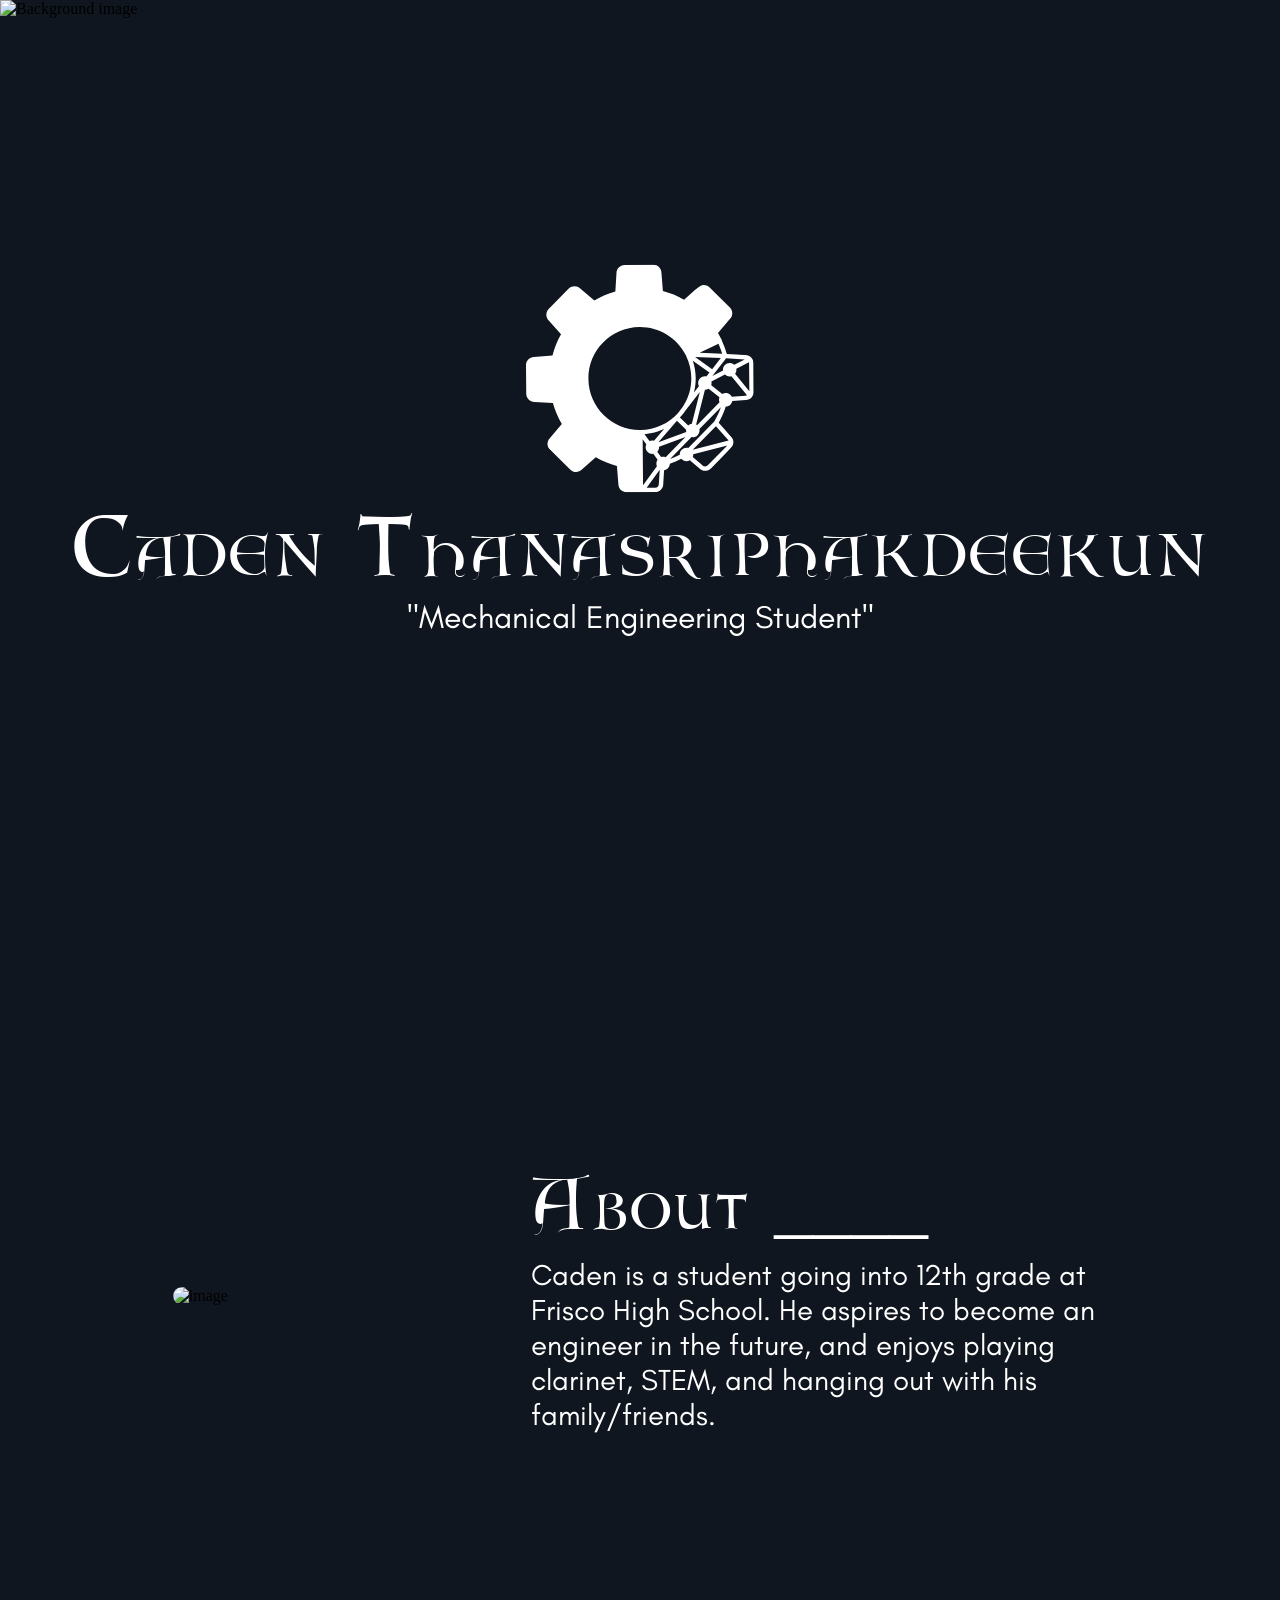
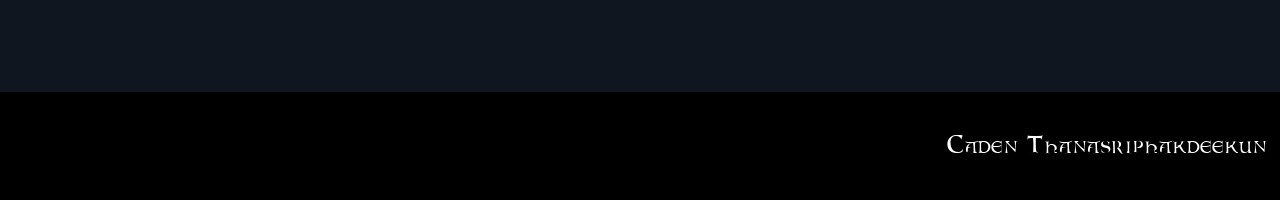
==== index.html @ f9fb9c25 "Initial commit" ====
<!DOCTYPE html>
<html lang="en">
<head>
    <meta charset="UTF-8">
    <meta name="viewport" content="width=device-width, initial-scale=1.0">
    <title>Caden Thanasriphakdeekun</title>
    <link rel="stylesheet" href="styles.css">
</head>
<body>

    <canvas id="lineCanvas"></canvas>
    
    <div class="overlay"></div>
    <img src="backgrounds/homeBackground.svg" alt="Background image" class="background">
    
    
    <div class="titleLayout">
        <div class="gear-wrapper">
            <img src="elements/gear.svg" alt="gear" id="mainGear" class="gear">
        </div>

            <p class="name" id="mainName">Caden Thanasriphakdeekun</p>
            <p class="description" id="mainDesc">"Mechanical Engineering Student"</p>
    </div>


    <div class="mainLayout">

        <div class="wrapper">
            <div class="image-wrapper">
                <img src="elements/caden.HEIC" alt="image" class="image">
            </div>
            
            <div class="column">
                <p class="title">About ____</p>
                <p class="paragraph">Caden is a student going into 12th grade at Frisco High School. He aspires to become an engineer in the future, and enjoys playing clarinet, STEM, and hanging out with his family/friends.</p>
            </div>
        </div>
    </div>

    <div class="footer">
        <p class="footerTitle">Caden Thanasriphakdeekun</p>
    </div>

    <script src="script.js"></script>
</body>
</html>
---- styles.css ----
@font-face {
    font-family: "Lombardic";
    src: url("fonts/Lombardic.ttf") format("truetype");
}

@font-face {
    font-family: "Glacial";
    src: url("fonts/GlacialIndifference.otf") format("opentype");
}



#lineCanvas {
    position: absolute;
    top: 0;
    left: 0;
    width: 100%;
    height: 100vh;
    pointer-events: none; 
    z-index: 5; 
}



body {
    padding: 0;
    margin: 0;
    background-color: #10161F;
    width: 100%;
}

.background {
    width: 100%;
    position: absolute;
    z-index: 1;
    top: 0;
    left: 0;
    height: 100vh;
    object-fit: cover;
    background-repeat: no-repeat;
    width: 100%;
}

.titleLayout {
    position: relative;
    top: 0;
    left: 0;
    width: 100%;
    height: 100vh;
    display: flex;
    align-items: center;
    flex-direction: column;
    justify-content: center;
    width: 100%;
}






.gear-wrapper {
    position: relative;
    height: 17.9vw;
    display: flex;
    justify-content: center;
    align-items: center;
}

.lines {
    display: none;
    pointer-events: none;
    width: 100vw;
    height: auto;
    z-index: 5;
    position: absolute;
    top: 0;
}

.lines.show {
    display: block;
    pointer-events: all;
}

.gear {
    position: absolute;
    width: 47vw;
    height: auto;
    object-fit: contain; 
    clip-path: polygon(
        /* --- 1. TOP TOOTH --- */
        46% 0%, 54% 0%,         /* Top Tooth: Left corner -> Right corner */
        54% 10%, 57% 15%,       /* Upper-Right Inner Valley Drops */

        /* --- 2. TOP-RIGHT TOOTH --- */
        61% 8%, 66% 21%,        /* Top-Right Tooth: Top corner -> Bottom corner */
        63.5% 31%, 65% 39%,       /* Far-Right Upper Inner Valley Drops */

        /* --- 3. RIGHT TOOTH --- */
        69% 40%, 69% 60%,     /* Right Tooth: Top corner -> Bottom corner */
        66% 61%, 63.5% 70%,       /* Far-Right Lower Inner Valley Drops */

        /* --- 4. BOTTOM-RIGHT TOOTH --- */
        66% 78%, 61% 92%,       /* Bottom-Right Tooth: Top corner -> Bottom corner */
        57% 86%, 55% 88%,       /* Lower-Right Inner Valley Drops */

        /* --- 5. BOTTOM TOOTH --- */
        54% 100%, 46% 100%,     /* Bottom Tooth: Right corner -> Left corner */
        46% 89%, 43% 86%,       /* Lower-Left Inner Valley Rises */

        /* --- 6. BOTTOM-LEFT TOOTH --- */
        39% 93%, 34% 78%,        /* Bottom-Left Tooth: Right corner -> Left corner */
        36.5% 69%, 35% 62%,       /* Far-Left Lower Inner Valley Rises */

        /* --- 7. LEFT TOOTH --- */
        31% 60%, 31% 39%,         /* Left Tooth: Bottom corner -> Top corner */
        35% 39%, 36% 31%,       /* Far-Left Upper Inner Valley Rises */

        /* --- 8. TOP-LEFT TOOTH --- */
        33.5% 21%, 39% 8%,         /* Top-Left Tooth: Bottom corner -> Top corner */
        43% 15%, 45% 12%        /* Upper-Left Inner Valley Rises (loops back to start) */
    );
    cursor: pointer;
    transition: width 1.2s ease, transform 1.2s ease;
    will-change: transform;
    z-index: 4 !important;
}

.gear.active {
    transform: translateY(13vh) rotate(360deg);
    width: 100vw;
    cursor: auto;
}









.overlay {
    background-color: #1b2432;
    position: absolute;
    top: 0;
    right: 0;
    z-index: 3;
    width: 100vw;
    height: 100vh;
    pointer-events: none;
    opacity: 0;
    transition: opacity 1.2s ease;
}

.overlay.show {
    pointer-events: all;
    transition: opacity 1.2s ease;
    opacity: 0.75;
    cursor: pointer;
}

.name {
    font-family: Lombardic;
    color: white;
    font-size: 7vw;
    margin-top: 1vw;
    margin-bottom: 0vw;
    z-index: 2;
}

.description {
    font-family: Glacial;
    color: white;
    font-size: 2.5vw;
    margin-top: 0vw;
    margin-bottom: 0;
    z-index: 2;
}

.mainLayout {
    position: relative;
    width: 100%;
    height: 88vh;
    z-index: 2;
    display: flex;
    flex-direction: row;
    align-items: center;
    justify-content: center;
    width: 100%;
}

.image-wrapper {
    width: 25vw;
    height: fit-content;
    border-radius: 20px;
    overflow: hidden;
}

.image {
    height: 100%;
    width: 100%;
    object-fit: contain;
}

.column {
    display: flex;
    flex-direction: column;
    width: 45%;
    height: fit-content;
}

.wrapper {
    width: 100%;
    display: flex;
    flex-direction: row;
    height: fit-content;
    align-items: center;
    justify-content: center;
    gap: 3vw;
}

.title {
    font-family: Lombardic;
    color: white;
    font-size: 6vw;
    margin-bottom: 1vh;
    margin-top: 0vh;
}

.paragraph {
    color: white;
    font-family: Glacial;
    font-size: 2.3vw;
    margin-top: 0;
    margin-bottom: 0;
}

.footer {
    height: 12vh;
    width: 100%;
    background-color: black;
    display: flex;
    align-items: center;
}

.footerTitle {
    color: white;
    margin: 0;
    padding: 0;
    display: flex;
    text-align: right;
    margin-left: auto;
    padding-right: 1vw;
    font-family: Lombardic;
    font-size: 2vw;
}
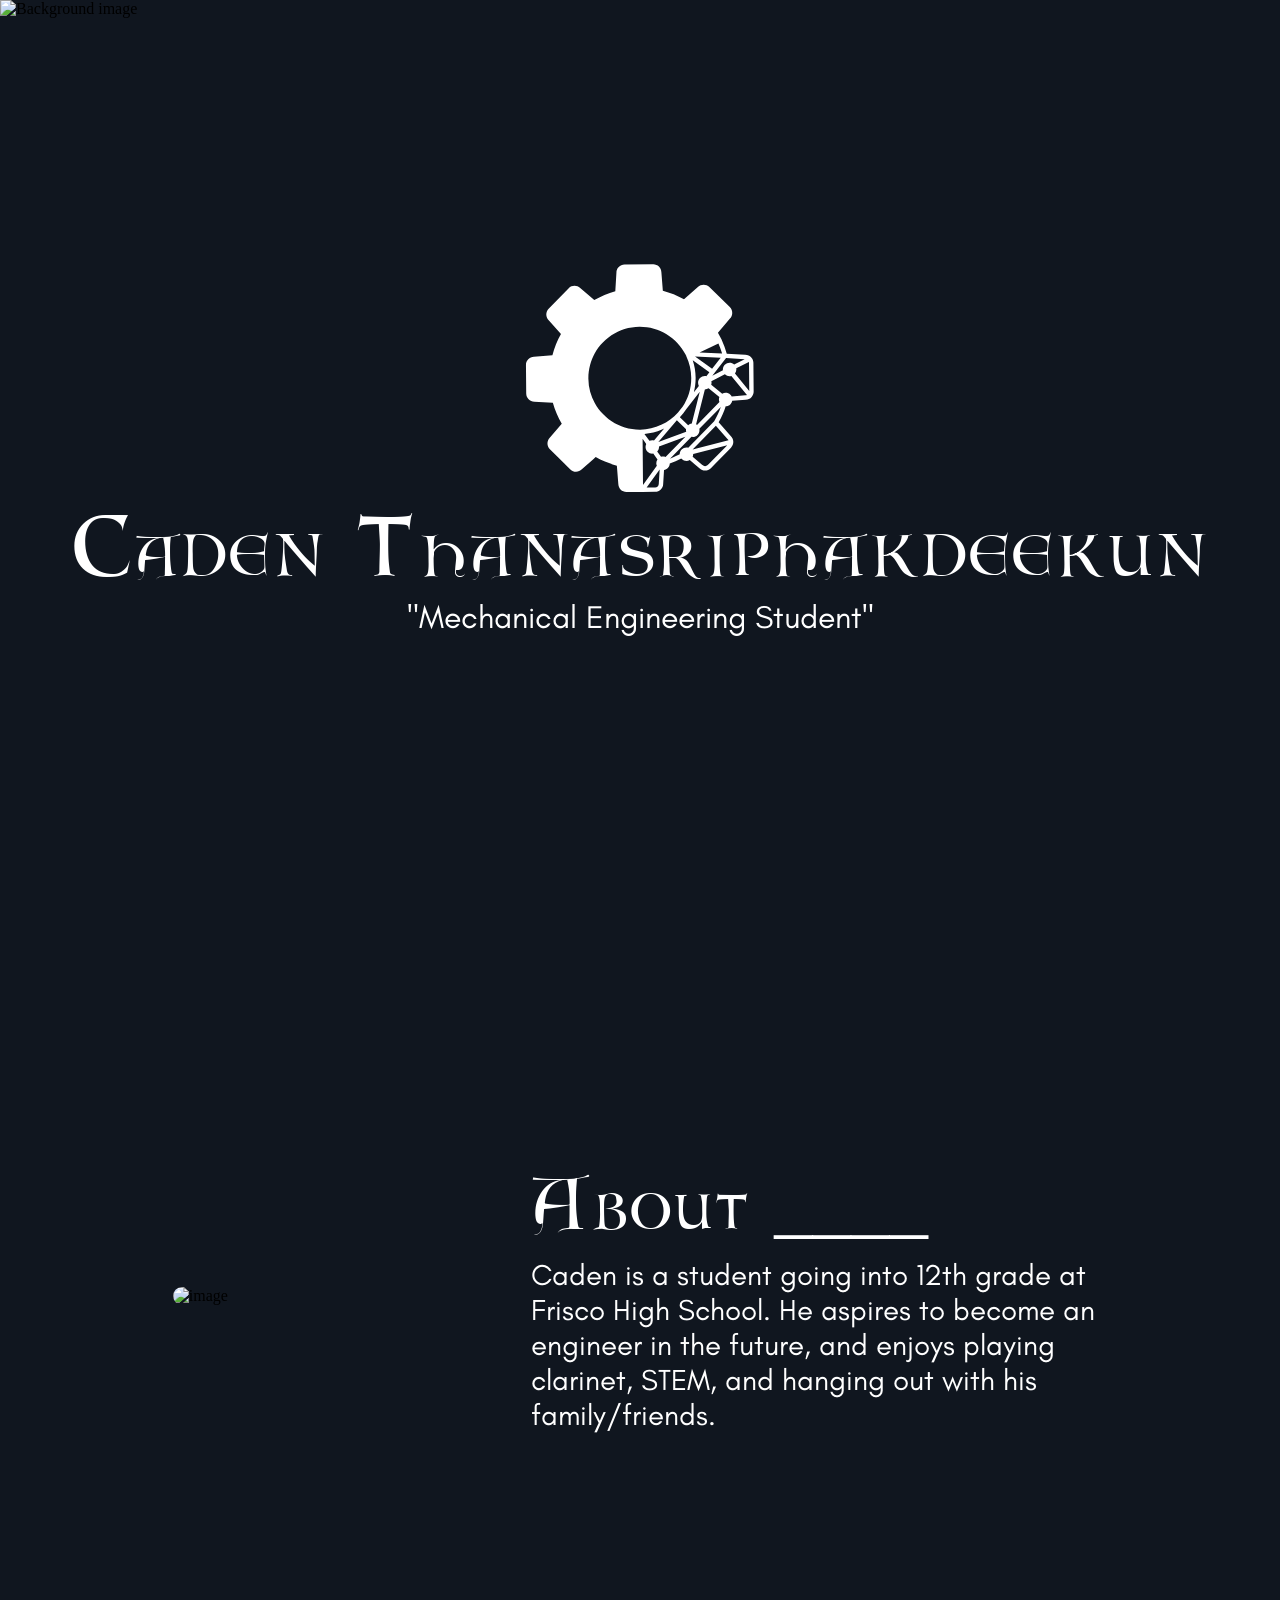
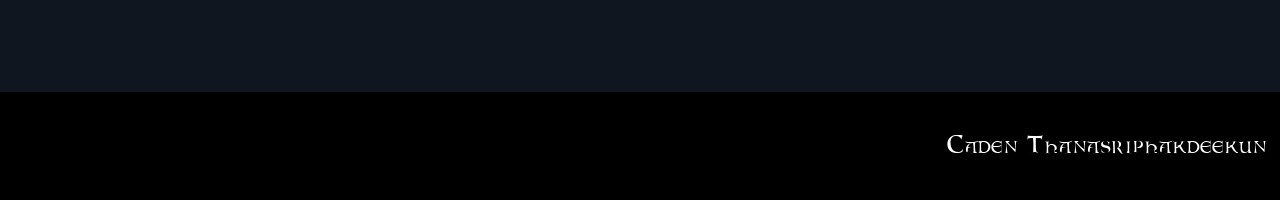
==== commit 7027a55b: "commit" ====
--- a/index.html
+++ b/index.html
@@ -1,26 +1,182 @@
 <!DOCTYPE html>
 <html lang="en">
+
 <head>
     <meta charset="UTF-8">
     <meta name="viewport" content="width=device-width, initial-scale=1.0">
     <title>Caden Thanasriphakdeekun</title>
     <link rel="stylesheet" href="styles.css">
 </head>
+
 <body>
 
-    <canvas id="lineCanvas"></canvas>
-    
+
     <div class="overlay"></div>
     <img src="backgrounds/homeBackground.svg" alt="Background image" class="background">
-    
-    
+
     <div class="titleLayout">
         <div class="gear-wrapper">
-            <img src="elements/gear.svg" alt="gear" id="mainGear" class="gear">
+
+            <!--svg code-->
+            <svg width="1920" height="1080" viewBox="0 0 1920 1080" fill="none" xmlns="http://www.w3.org/2000/svg" class="lines">
+                <g id="lines 1">
+                    <path id="gear"
+                        d="M1159.95 817.406C1159.83 817.292 1159.71 817.182 1159.59 817.073L1128.74 790.734C1129.93 787.818 1130.47 784.698 1130.34 781.604L1239.21 753.771L1176.86 817.25C1172.24 821.953 1164.65 822.026 1159.95 817.406ZM1056.36 796.99L1125.02 727.094C1131.83 728.37 1139.12 726.339 1144.34 721.021C1149.57 715.708 1151.46 708.375 1150.07 701.589L1218.56 631.849C1212.95 647.646 1205.88 662.927 1197.42 677.51L1114.64 761.802C1107.34 759.771 1099.19 761.656 1093.51 767.448C1089.25 771.776 1087.21 777.458 1087.35 783.089C1077.31 788.37 1066.96 793.005 1056.36 796.99ZM1020.64 876.583C1020.69 883.177 1015.38 888.594 1008.78 888.651L981.781 888.896L1023.38 831.302L1020.65 876.094C1020.64 876.25 1020.64 876.422 1020.64 876.583ZM968.943 733.635L980.583 749.698C976.547 757.818 977.958 767.932 984.771 774.63C989.76 779.526 996.531 781.5 1002.95 780.562L1016.46 799.208C1012.23 805.333 1011.54 813.146 1014.36 819.823L970.26 880.885L968.943 733.635ZM1030.78 703.688C1033.11 702.677 1035.42 701.615 1037.7 700.51L1005.32 738.484C1000.49 737.214 995.307 737.651 990.724 739.797L974.734 717.724C994.115 716.141 1012.92 711.438 1030.78 703.688ZM795.875 541.474C795.057 450.87 868.104 376.505 958.703 375.693C1020.49 375.135 1077.68 409.724 1106.06 464.307C1106.31 465.536 1106.89 466.677 1107.73 467.625C1107.78 467.724 1107.83 467.828 1107.88 467.922C1107.98 468.536 1108.17 469.141 1108.44 469.708C1118.67 491.281 1123.97 514.432 1124.19 538.521C1124.49 572.719 1114.28 604.604 1096.57 631.089L1081.97 649.844C1052.24 682.865 1009.32 703.823 961.505 704.297C870.979 705.026 796.693 632.021 795.875 541.474ZM1218.25 474.714L1190.74 510.068L1136.24 471.005L1218.25 474.714ZM1210.97 429.083C1215.55 439.417 1219.48 450.057 1222.73 460.87L1150.68 457.62L1210.97 429.083ZM1172.35 533.688C1165.3 532.052 1157.58 534.021 1152.14 539.568C1145.45 546.37 1144.22 556.479 1148.37 564.516L1132.54 584.854C1136.46 569.781 1138.35 554.234 1138.21 538.391C1138.05 519.307 1134.92 500.776 1128.94 483.031L1182.11 521.146L1172.35 533.688ZM1294.68 479.151L1261.22 496.297C1252.72 488.438 1239.46 488.698 1231.29 497.021C1226.51 501.891 1224.52 508.448 1225.29 514.724L1191.35 532.13L1235.38 475.536L1294.68 479.151ZM1308.11 488.031C1308.37 489.005 1308.53 490.036 1308.54 491.094L1309.34 580.703L1263.83 525.005C1267.43 520.224 1268.78 514.297 1267.87 508.656L1308.11 488.031ZM1297.5 594.682C1297.34 594.693 1297.18 594.698 1297.02 594.708L1253.26 598.161C1252.23 596.13 1250.86 594.229 1249.15 592.542C1242.01 585.531 1231.22 584.51 1223.01 589.432L1187.96 561.224C1189.19 557.401 1189.32 553.307 1188.35 549.427L1231.45 527.333L1231.56 527.443C1237.18 532.964 1245.06 534.76 1252.16 532.885L1301.93 593.792C1300.56 594.359 1299.07 594.672 1297.5 594.682ZM1125.88 684.661C1121.68 685.281 1117.62 687.135 1114.31 690.229L1087.81 664.25C1095.61 656.224 1102.57 647.578 1108.68 638.37L1151.39 583.474L1125.88 684.661ZM1107.65 703.339C1107.33 705.901 1107.48 708.5 1108.09 711.016L1019.22 743.802L1078.28 674.542L1107.65 703.339ZM1213.99 600.177C1212.01 605.349 1212.1 611.12 1214.24 616.224L1142.54 689.234C1141.63 688.495 1140.68 687.844 1139.69 687.276L1167.7 576.156C1171.85 576.109 1175.98 574.875 1179.54 572.453L1213.99 600.177ZM1027.77 790.885L1015.53 774.005C1019.73 769.521 1021.66 763.693 1021.31 757.984L1105.53 726.917L1042.15 791.443C1037.55 789.609 1032.45 789.432 1027.77 790.885ZM1202.78 692.078L1240.5 734.682C1240.61 734.807 1240.73 734.927 1240.84 735.036C1241.82 736 1242.6 737.104 1243.18 738.271L1128.66 767.552L1202.78 692.078ZM1258.43 743.891C1258.45 743.542 1258.45 743.198 1258.43 742.854C1258.24 736.438 1255.72 730.089 1250.86 725.214L1211.64 680.911C1220.85 664.479 1228.4 647.234 1234.21 629.401C1239.73 629.365 1245.25 627.214 1249.42 622.964C1252.47 619.854 1254.39 616.057 1255.17 612.083L1297.89 608.708C1305.51 608.562 1312.32 605.135 1316.99 599.786C1317.18 599.583 1317.36 599.365 1317.53 599.141C1321.24 594.599 1323.44 588.797 1323.39 582.49L1322.57 490.969C1322.51 484.682 1320.2 478.922 1316.43 474.453C1316.24 474.203 1316.04 473.974 1315.82 473.755C1311.06 468.516 1304.2 465.224 1296.6 465.214L1237.57 461.615C1233.41 446.865 1228.04 432.385 1221.57 418.479C1221.46 417.833 1221.27 417.193 1220.98 416.583C1217.45 409.115 1213.55 401.729 1209.36 394.568L1247.78 349.568C1257.64 339.328 1257.43 322.984 1247.27 313L1181.97 248.87C1171.81 238.885 1155.46 238.974 1145.4 249.016L1101.09 288.24C1079.79 276.286 1057.11 267.125 1033.55 260.943L1028.9 201.979C1028.62 187.766 1016.92 176.354 1002.67 176.484L911.156 177.313C896.911 177.438 885.411 189.057 885.396 203.271L881.802 262.307C858.354 268.911 835.849 278.479 814.76 290.812L769.755 252.396C759.521 242.536 743.172 242.75 733.187 252.911L669.057 318.203C659.078 328.365 659.161 344.714 669.198 354.776L708.422 399.073C696.474 420.385 687.312 443.062 681.13 466.625L622.167 471.281C607.958 471.547 596.547 483.26 596.672 497.5L597.495 589.021C597.625 603.266 609.245 614.766 623.458 614.781L682.5 618.375C689.099 641.823 698.667 664.328 711 685.422L672.583 730.417C662.724 740.656 662.932 757.005 673.094 766.99L738.391 831.12C748.552 841.099 764.901 841.016 774.964 830.974L819.266 791.75C840.573 803.698 863.245 812.865 886.812 819.047L891.464 878.01C891.734 892.214 903.448 903.625 917.688 903.505L963.151 903.089H963.448L968.021 903.047H968.042L1008.91 902.682C1023.15 902.552 1034.65 890.932 1034.67 876.719L1037.34 832.703C1041.81 832.042 1046.11 829.974 1049.52 826.495C1053.44 822.505 1055.49 817.365 1055.66 812.172C1068.23 807.75 1080.49 802.443 1092.34 796.307C1092.79 796.844 1093.27 797.365 1093.78 797.87C1100.78 804.745 1111.3 805.854 1119.44 801.25L1150.31 827.599C1160.55 837.453 1176.89 837.24 1186.88 827.083L1251.01 761.786C1255.89 756.818 1258.36 750.359 1258.43 743.891Z"
+                        fill="white" />
+                    <g id="lines">
+                        <g id="Home">
+                            <path id="Vector"
+                                d="M555.324 240.279C555.324 244.383 555.293 248.795 554.991 249.331C554.663 249.331 554.303 249.331 553.975 249.331C552.803 249.331 551.694 249.394 551.694 249.842C551.694 250.081 551.845 250.112 552.116 250.112C552.142 250.112 552.204 250.112 552.261 250.112C552.595 250.112 554.751 249.722 557.09 249.722C559.819 249.722 562.1 250.144 562.636 250.144C563.178 250.144 563.506 249.961 563.506 249.659C563.506 249.362 560.959 249.211 559.61 249.18C559.1 247.862 558.892 243.633 558.892 239.826C558.892 239.586 558.892 239.321 558.892 239.081C558.918 235.149 559.308 229.425 559.699 229.217C560.329 229.217 562.459 229.123 563.027 229.097C563.418 229.065 563.626 228.914 563.626 228.644C563.626 228.378 563.418 228.284 562.996 228.284C562.845 228.284 560.329 228.737 557.209 228.737C554.334 228.737 552.413 228.315 551.663 228.315C551.095 228.315 551.032 228.435 551.032 228.644C551.032 228.706 551.032 228.795 551.032 228.883C551.032 229.274 553.371 229.123 554.871 229.274C555.35 229.784 555.444 232.904 555.444 235.029C555.444 235.842 555.413 236.498 555.413 236.8C554.991 236.862 554.215 236.862 553.402 236.862C552.626 236.862 551.845 236.862 551.277 236.862C551.032 236.862 550.855 236.862 550.735 236.862C550.886 236.743 551.246 236.529 551.246 236.081C551.246 235.633 550.673 235.3 550.017 235.3C549.355 235.3 548.907 235.69 548.907 236.112C548.907 236.529 549.204 236.68 549.475 236.831C549.475 236.831 549.116 236.831 548.605 236.831C547.345 236.831 544.98 236.831 544.288 236.711C544.288 233.081 544.501 230.232 544.741 229.487C545.038 229.003 549.084 229.217 549.084 228.555C549.084 228.315 548.965 228.315 548.485 228.315C548.006 228.315 545.069 228.706 541.892 228.706C538.715 228.706 537.006 228.284 536.673 228.284C536.345 228.284 536.194 228.347 536.194 228.675C536.194 229.243 537.215 229.362 540.329 229.425C540.631 230.024 540.933 233.592 540.933 238.211C540.933 244.175 540.663 247.503 540.152 249.092C536.256 249.154 536.136 249.571 536.136 249.81C536.136 249.842 536.136 249.873 536.136 249.873C536.136 250.112 536.225 250.112 536.402 250.112C536.584 250.112 537.511 249.722 541.86 249.722C546.116 249.722 548.454 250.144 548.788 250.144C548.845 250.144 548.907 250.144 548.939 250.144C549.355 250.144 549.475 250.112 549.475 249.69C549.475 249.394 546.267 249.274 544.647 248.972C544.35 248.164 544.319 240.19 544.319 240.19C544.319 240.19 547.465 240.128 550.433 240.128C552.652 240.128 554.751 240.159 555.324 240.279ZM555.413 238.357C555.11 238.477 550.824 238.571 547.647 238.571C545.939 238.571 544.558 238.539 544.288 238.477V237.789C544.558 237.701 549.147 237.701 552.355 237.701C553.944 237.701 555.204 237.701 555.413 237.701V238.357Z"
+                                fill="#4B87F0" />
+                            <path id="Vector_2"
+                                d="M576.844 250.68C583.5 250.68 588.208 243.784 588.208 238.331C588.208 232.211 582.75 227.805 576.604 227.805C569.563 227.805 563.984 233.623 563.984 239.977C563.984 246.722 570.641 250.68 576.844 250.68ZM577.026 249.571C576.995 249.571 576.995 249.571 576.964 249.571C573.156 249.571 568.542 246.243 568.542 238.836C568.542 233.774 570.37 228.914 575.917 228.914C580.266 228.914 583.891 233.263 583.891 240.19C583.891 244.987 581.432 249.571 577.026 249.571Z"
+                                fill="#4B87F0" />
+                            <path id="Vector_3"
+                                d="M619.448 249.722C622.474 247.862 626.432 243.998 626.432 238.3C626.432 232.602 622.177 228.133 616.958 228.133C611.739 228.133 609.911 229.904 609.281 230.326C607.245 229.003 605.416 228.404 603.349 228.404C592.193 228.404 590.755 238.628 590.755 240.935C590.755 245.347 592.552 246.154 595.25 246.456C596.151 248.581 597.411 249.784 597.802 250.112C596 250.711 595.401 251.31 595.401 252.211C595.401 252.842 595.729 253.17 595.854 253.17C595.88 253.17 595.911 253.138 595.911 253.107C595.911 253.081 595.911 253.081 595.911 253.081C595.911 253.019 595.911 252.961 595.911 252.899C595.911 252.868 595.911 252.842 595.911 252.81C595.911 252.571 595.943 252.388 596.271 251.972C597.291 250.711 601.338 249.753 609.552 249.753C619.838 249.753 622.083 251.399 622.594 251.399C622.682 251.399 622.802 251.373 622.802 251.279C622.802 251.222 622.682 250.831 622.354 250.623C621.515 250.144 619.448 249.722 619.448 249.722ZM606.135 249.123C604.307 249.331 599.359 249.81 598.849 249.873C598.281 249.873 594.984 246.664 594.984 240.607C594.984 232.904 598.458 229.362 602.239 229.362C603.974 229.362 605.448 230.472 606.255 232.185C606.797 233.295 606.797 237.31 606.854 239.201C606.614 238.868 606.344 238.451 605.745 238.451C605.146 238.451 604.724 239.17 604.724 239.769C604.724 240.368 605.114 241.295 605.807 241.295C606.495 241.295 606.614 240.847 606.797 240.487C606.823 240.727 606.854 241.149 606.854 241.685C606.854 244.118 606.463 248.795 606.135 249.123ZM618.005 249.482C616.51 249.331 611.859 249.243 611.021 248.821C610.573 248.43 610.245 246.065 610.245 240.55C610.453 240.815 610.75 241.086 611.203 241.086C611.651 241.086 612.281 240.727 612.281 239.769C612.281 238.81 611.802 238.477 611.354 238.477C610.901 238.477 610.541 238.93 610.271 239.138C610.271 238.118 610.213 237.128 610.213 236.201C610.213 235.571 610.245 234.972 610.333 234.461C610.63 232.784 611.979 229.097 615.458 229.097C619.719 229.097 621.755 235.06 621.755 239.826C621.755 243.008 620.286 247.831 618.005 249.482Z"
+                                fill="#4B87F0" />
+                            <path id="Vector_4"
+                                d="M644.834 250.503C644.897 250.383 644.928 250.263 644.928 250.081C644.928 249.69 644.808 249.06 644.808 247.951C644.808 246.602 644.834 245.076 644.834 244.534C644.714 244.446 644.626 244.446 644.537 244.446C644.386 244.446 644.298 244.534 644.298 244.534C644.235 245.013 643.996 246.576 643.579 246.935C642.35 247.982 639.261 248.612 636.381 248.612C635.871 248.612 635.334 248.612 634.824 248.555C634.615 248.045 634.522 244.654 634.522 241.748C634.522 240.878 634.522 240.039 634.553 239.347C635.152 239.258 635.845 239.201 636.444 239.201C636.74 239.201 637.042 239.227 637.251 239.258C637.011 239.378 636.803 239.737 636.803 239.977C636.803 240.487 637.251 240.758 637.673 240.758C638.089 240.758 638.662 240.55 638.662 240.008C638.662 239.706 638.511 239.44 638.329 239.289C638.449 239.289 638.569 239.289 638.688 239.289C640.282 239.289 642.438 239.946 643.579 240.909C643.605 241.055 643.605 241.326 643.605 241.628C643.605 241.868 643.605 242.107 643.605 242.315C643.605 242.524 643.605 242.675 643.636 242.769C643.667 242.795 643.756 242.826 643.876 242.826C644.027 242.826 644.209 242.769 644.235 242.586C644.235 239.649 644.449 237.279 644.777 236.592C644.777 236.44 644.657 236.409 644.537 236.409C644.475 236.409 644.417 236.409 644.417 236.409C643.819 237.279 640.188 238.237 638.391 238.237C638.6 238.029 638.688 237.94 638.688 237.638C638.688 237.222 638.36 236.862 637.792 236.862C637.074 236.862 636.834 237.19 636.834 237.55C636.834 237.909 636.891 238.118 637.162 238.3C637.162 238.3 635.121 238.237 634.553 238.092C634.553 236.498 634.792 230.743 635.001 229.696C638.48 229.696 640.308 229.873 641.751 230.534C643.126 231.164 643.996 232.602 644.115 234.19C644.178 234.222 644.266 234.253 644.355 234.253C644.537 234.253 644.714 234.159 644.777 234.013C644.714 233.56 644.688 233.081 644.688 232.545C644.688 230.982 644.959 229.154 645.735 227.836C646.694 226.185 648.345 225.826 648.345 225.378C648.345 225.227 648.105 224.956 647.683 224.956C647.266 224.956 645.917 226.336 644.959 228.227C642.048 228.498 635.782 228.706 632.782 228.706C629.787 228.706 628.917 228.315 628.438 228.315C627.959 228.315 627.657 228.467 627.657 228.763C627.657 229.034 628.167 229.185 628.647 229.185C628.798 229.185 629.006 229.185 629.214 229.185C629.756 229.185 630.386 229.217 630.808 229.394C631.074 230.263 631.464 233.534 631.464 239.17C631.464 245.586 631.016 248.555 630.417 249.211C628.256 249.362 623.579 251.159 623.22 252.243C623.22 252.269 623.22 252.269 623.22 252.3C623.22 252.42 623.428 252.482 623.579 252.482C624.058 252.482 626.97 249.784 632.334 249.784C638.511 249.784 640.011 249.993 644.834 250.503Z"
+                                fill="#4B87F0" />
+                        </g>
+                        <g id="Engineering">
+                            <path id="Vector_5"
+                                d="M416.887 808.505C416.95 808.385 416.981 808.266 416.981 808.083C416.981 807.693 416.861 807.062 416.861 805.953C416.861 804.604 416.887 803.078 416.887 802.536C416.768 802.448 416.679 802.448 416.591 802.448C416.44 802.448 416.351 802.536 416.351 802.536C416.289 803.016 416.049 804.578 415.632 804.937C414.403 805.984 411.315 806.615 408.434 806.615C407.924 806.615 407.387 806.615 406.877 806.557C406.669 806.047 406.575 802.656 406.575 799.75C406.575 798.88 406.575 798.042 406.606 797.349C407.205 797.26 407.898 797.203 408.497 797.203C408.794 797.203 409.096 797.229 409.304 797.26C409.065 797.38 408.856 797.74 408.856 797.979C408.856 798.49 409.304 798.76 409.726 798.76C410.143 798.76 410.716 798.552 410.716 798.01C410.716 797.708 410.565 797.443 410.382 797.292C410.502 797.292 410.622 797.292 410.742 797.292C412.335 797.292 414.492 797.948 415.632 798.911C415.658 799.057 415.658 799.328 415.658 799.63C415.658 799.87 415.658 800.109 415.658 800.318C415.658 800.526 415.658 800.677 415.69 800.771C415.721 800.797 415.809 800.828 415.929 800.828C416.08 800.828 416.262 800.771 416.289 800.588C416.289 797.651 416.502 795.281 416.83 794.594C416.83 794.443 416.71 794.411 416.591 794.411C416.528 794.411 416.471 794.411 416.471 794.411C415.872 795.281 412.242 796.24 410.445 796.24C410.653 796.031 410.742 795.943 410.742 795.641C410.742 795.224 410.414 794.865 409.846 794.865C409.127 794.865 408.887 795.193 408.887 795.552C408.887 795.911 408.945 796.12 409.216 796.302C409.216 796.302 407.174 796.24 406.606 796.094C406.606 794.5 406.846 788.745 407.054 787.698C410.533 787.698 412.361 787.875 413.804 788.536C415.179 789.167 416.049 790.604 416.169 792.193C416.231 792.224 416.32 792.255 416.408 792.255C416.591 792.255 416.768 792.161 416.83 792.016C416.768 791.562 416.742 791.083 416.742 790.547C416.742 788.984 417.012 787.156 417.789 785.838C418.747 784.187 420.398 783.828 420.398 783.38C420.398 783.229 420.158 782.958 419.736 782.958C419.32 782.958 417.971 784.338 417.012 786.229C414.101 786.5 407.835 786.708 404.835 786.708C401.841 786.708 400.971 786.318 400.492 786.318C400.012 786.318 399.71 786.469 399.71 786.766C399.71 787.036 400.221 787.187 400.7 787.187C400.851 787.187 401.059 787.187 401.268 787.187C401.809 787.187 402.44 787.219 402.861 787.396C403.127 788.266 403.518 791.536 403.518 797.172C403.518 803.588 403.07 806.557 402.471 807.213C400.309 807.365 395.632 809.161 395.273 810.245C395.273 810.271 395.273 810.271 395.273 810.302C395.273 810.422 395.481 810.484 395.632 810.484C396.111 810.484 399.023 807.786 404.387 807.786C410.565 807.786 412.065 807.995 416.887 808.505Z"
+                                fill="#4B87F0" />
+                            <path id="Vector_6"
+                                d="M445.098 809.823C445.098 809.792 445.223 809.76 445.249 809.703C445.28 809.401 445.28 808.625 445.28 807.635C445.28 805.448 445.249 802.146 445.249 800.109C445.249 799.151 445.249 798.49 445.28 798.281C445.519 798.161 446.837 798.01 446.837 797.828C446.837 797.651 445.91 797.588 445.342 797.443C445.608 797.26 446.061 797.083 446.061 796.599C446.061 796.12 445.608 795.911 445.462 795.729C445.608 795.641 446.868 795.49 446.868 795.224C446.868 795.073 446.087 795.042 445.551 794.922C445.551 794.083 446.15 789.016 446.931 787.49C447.53 787.307 449.389 787.125 449.389 786.588C449.389 786.38 449.269 786.318 449.118 786.318C448.936 786.318 448.426 786.797 444.561 786.797C438.894 786.797 438.504 786.318 438.176 786.318C437.905 786.318 437.874 786.526 437.874 786.677C437.874 786.708 437.874 786.74 437.874 786.74C437.874 787.609 441.894 787.427 442.462 787.547C442.79 787.875 443.842 791.922 443.842 794.953C443.332 794.953 442.79 795.104 442.79 795.281C442.79 795.37 443.54 795.49 443.931 795.672C443.54 795.911 443.243 796.031 443.243 796.51C443.243 796.99 443.629 797.141 443.931 797.5C443.749 797.588 442.493 797.588 442.493 797.802C442.493 797.979 443.54 798.099 443.868 798.099C443.988 798.729 444.019 800.557 444.019 801.937C444.019 802.776 443.988 803.469 443.988 803.588C438.743 799.088 424.415 785 424.415 785C424.473 786.677 424.473 787.036 424.504 789.318C424.504 789.615 424.504 789.917 424.504 790.245C424.504 792.766 424.415 795.432 424.353 795.792C423.874 795.911 422.853 796.12 422.853 796.213C422.853 796.391 423.723 796.422 424.264 796.573C424.082 796.75 423.571 797.083 423.571 797.588C423.571 798.099 424.082 798.37 424.233 798.641C423.816 798.698 422.946 798.818 422.946 799.031C422.946 799.24 423.905 799.177 424.384 799.271C424.233 801.786 423.514 806.854 423.155 807.125C421.144 807.422 418.118 808.802 418.118 809.073C418.118 809.344 418.207 809.375 418.415 809.375C420.066 808.354 422.915 807.724 424.504 807.724C427.233 807.724 430.92 808.146 431.217 808.146C431.519 808.146 431.577 808.146 431.577 807.875C431.577 807.333 428.519 807.453 427.233 807.213C426.9 806.583 425.973 802.865 425.764 799.297C426.061 799.208 427.384 799.208 427.384 798.911C427.384 798.76 425.941 798.76 425.702 798.672C425.941 798.578 426.66 798.13 426.66 797.651C426.66 797.172 426.181 796.838 425.764 796.573C426.124 796.453 426.993 796.182 426.993 796.12C426.993 795.943 426.243 795.854 425.67 795.854C425.644 794.953 425.613 793.182 425.551 791.682C427.019 793.005 431.79 797.771 436.405 802C440.545 805.807 443.723 808.385 445.098 809.823Z"
+                                fill="#4B87F0" />
+                            <path id="Vector_7"
+                                d="M469.2 794.594C469.231 794.682 469.319 794.713 469.413 794.713C469.564 794.713 469.741 794.625 469.741 794.625C469.804 793.422 470.012 790.963 470.819 788.838C471.871 786.047 473.491 785 473.491 784.849C473.491 784.698 473.46 784.578 473.069 784.578C472.528 784.578 471.09 786.677 470.611 787.458C468.512 786.828 466.502 785.838 462.637 785.838C455.918 785.838 449.986 791.594 449.986 797.651C449.986 804.818 456.668 808.682 462.694 808.682C467.163 808.682 471.96 805.385 471.96 801.88C471.96 798.88 468.121 796.573 463.897 796.573C459.22 796.573 457.387 800.286 457.147 801.036C457.809 801.01 459.819 800.948 460.986 800.948C461.2 800.948 461.345 800.948 461.496 800.948C461.465 800.771 461.439 800.588 461.439 800.38C461.439 798.937 462.429 797.38 464.283 797.38C465.996 797.38 467.825 799.781 467.825 802.745C467.825 806.073 465.033 807.635 462.908 807.635C458.741 807.635 454.512 803.677 454.512 796.422C454.512 791.474 457.418 786.885 462.366 786.885C465.606 786.885 468.361 789.885 469.2 791.417C469.262 791.594 469.293 792.193 469.293 792.823C469.293 793.542 469.262 794.292 469.2 794.594Z"
+                                fill="#4B87F0" />
+                            <path id="Vector_8"
+                                d="M477.413 806.766C476.574 807.396 473.277 806.797 473.277 807.875C473.277 808.083 473.46 808.146 473.725 808.146C473.996 808.146 473.095 807.875 478.944 807.875C484.402 807.875 485.21 808.266 485.538 808.266C485.871 808.266 486.111 808.146 486.111 807.812C486.111 807.422 485.538 807.213 485.09 807.213C484.371 807.213 483.772 807.245 483.173 807.245C482.689 807.245 482.21 807.213 481.704 807.182C481.402 807.182 481.314 802.417 481.314 799.448C481.314 798.641 481.314 797.948 481.34 797.562C481.553 797.802 481.824 798.099 482.21 798.099C482.6 798.099 483.022 797.651 483.022 796.932C483.022 796.213 482.6 795.729 482.152 795.729C481.824 795.729 481.585 796 481.34 796.24C481.522 794.953 481.642 787.667 482.21 787.516C482.631 787.458 485.808 787.635 485.808 786.677C485.808 786.406 485.6 786.318 485.241 786.318C484.881 786.318 483.892 786.797 480.501 786.797C477.324 786.797 474.267 786.318 474.058 786.318C473.845 786.318 473.46 786.38 473.46 786.766C473.46 787.219 474.298 787.307 477.715 787.49C478.194 787.818 478.225 792.734 478.225 795.552C478.225 795.88 478.225 796.182 478.225 796.422C478.043 796.094 477.803 795.943 477.475 795.943C477.147 795.943 476.574 796.094 476.574 797.109C476.574 798.13 477.293 798.25 477.564 798.25C477.835 798.25 478.017 798.099 478.225 797.948C478.225 798.161 478.225 798.37 478.225 798.578C478.225 803.526 477.866 806.615 477.413 806.766Z"
+                                fill="#4B87F0" />
+                            <path id="Vector_9"
+                                d="M511.139 809.823C511.139 809.792 511.264 809.76 511.29 809.703C511.322 809.401 511.322 808.625 511.322 807.635C511.322 805.448 511.29 802.146 511.29 800.109C511.29 799.151 511.29 798.49 511.322 798.281C511.561 798.161 512.879 798.01 512.879 797.828C512.879 797.651 511.952 797.588 511.384 797.443C511.65 797.26 512.103 797.083 512.103 796.599C512.103 796.12 511.65 795.911 511.504 795.729C511.65 795.641 512.91 795.49 512.91 795.224C512.91 795.073 512.129 795.042 511.593 794.922C511.593 794.083 512.191 789.016 512.973 787.49C513.572 787.307 515.431 787.125 515.431 786.588C515.431 786.38 515.311 786.318 515.16 786.318C514.978 786.318 514.468 786.797 510.603 786.797C504.936 786.797 504.546 786.318 504.218 786.318C503.947 786.318 503.915 786.526 503.915 786.677C503.915 786.708 503.915 786.74 503.915 786.74C503.915 787.609 507.936 787.427 508.504 787.547C508.832 787.875 509.884 791.922 509.884 794.953C509.374 794.953 508.832 795.104 508.832 795.281C508.832 795.37 509.582 795.49 509.973 795.672C509.582 795.911 509.285 796.031 509.285 796.51C509.285 796.99 509.671 797.141 509.973 797.5C509.79 797.588 508.535 797.588 508.535 797.802C508.535 797.979 509.582 798.099 509.91 798.099C510.03 798.729 510.061 800.557 510.061 801.937C510.061 802.776 510.03 803.469 510.03 803.588C504.785 799.088 490.457 785 490.457 785C490.514 786.677 490.514 787.036 490.546 789.318C490.546 789.615 490.546 789.917 490.546 790.245C490.546 792.766 490.457 795.432 490.395 795.792C489.915 795.911 488.895 796.12 488.895 796.213C488.895 796.391 489.764 796.422 490.306 796.573C490.124 796.75 489.613 797.083 489.613 797.588C489.613 798.099 490.124 798.37 490.275 798.641C489.858 798.698 488.988 798.818 488.988 799.031C488.988 799.24 489.947 799.177 490.426 799.271C490.275 801.786 489.556 806.854 489.197 807.125C487.186 807.422 484.16 808.802 484.16 809.073C484.16 809.344 484.249 809.375 484.457 809.375C486.108 808.354 488.957 807.724 490.546 807.724C493.275 807.724 496.962 808.146 497.259 808.146C497.561 808.146 497.619 808.146 497.619 807.875C497.619 807.333 494.561 807.453 493.275 807.213C492.941 806.583 492.014 802.865 491.806 799.297C492.103 799.208 493.426 799.208 493.426 798.911C493.426 798.76 491.983 798.76 491.744 798.672C491.983 798.578 492.702 798.13 492.702 797.651C492.702 797.172 492.223 796.838 491.806 796.573C492.165 796.453 493.035 796.182 493.035 796.12C493.035 795.943 492.285 795.854 491.712 795.854C491.686 794.953 491.655 793.182 491.593 791.682C493.061 793.005 497.832 797.771 502.447 802C506.587 805.807 509.764 808.385 511.139 809.823Z"
+                                fill="#4B87F0" />
+                            <path id="Vector_10"
+                                d="M533.442 808.505C533.505 808.385 533.536 808.266 533.536 808.083C533.536 807.693 533.416 807.062 533.416 805.953C533.416 804.604 533.442 803.078 533.442 802.536C533.323 802.448 533.234 802.448 533.146 802.448C532.995 802.448 532.906 802.536 532.906 802.536C532.844 803.016 532.604 804.578 532.187 804.937C530.958 805.984 527.87 806.615 524.989 806.615C524.479 806.615 523.942 806.615 523.432 806.557C523.224 806.047 523.13 802.656 523.13 799.75C523.13 798.88 523.13 798.042 523.161 797.349C523.76 797.26 524.453 797.203 525.052 797.203C525.349 797.203 525.651 797.229 525.859 797.26C525.62 797.38 525.411 797.74 525.411 797.979C525.411 798.49 525.859 798.76 526.281 798.76C526.698 798.76 527.271 798.552 527.271 798.01C527.271 797.708 527.12 797.443 526.937 797.292C527.057 797.292 527.177 797.292 527.297 797.292C528.89 797.292 531.047 797.948 532.187 798.911C532.213 799.057 532.213 799.328 532.213 799.63C532.213 799.87 532.213 800.109 532.213 800.318C532.213 800.526 532.213 800.677 532.245 800.771C532.276 800.797 532.364 800.828 532.484 800.828C532.635 800.828 532.817 800.771 532.844 800.588C532.844 797.651 533.057 795.281 533.385 794.594C533.385 794.443 533.265 794.411 533.146 794.411C533.083 794.411 533.026 794.411 533.026 794.411C532.427 795.281 528.797 796.24 527 796.24C527.208 796.031 527.297 795.943 527.297 795.641C527.297 795.224 526.969 794.865 526.401 794.865C525.682 794.865 525.442 795.193 525.442 795.552C525.442 795.911 525.5 796.12 525.771 796.302C525.771 796.302 523.729 796.24 523.161 796.094C523.161 794.5 523.401 788.745 523.609 787.698C527.088 787.698 528.916 787.875 530.359 788.536C531.734 789.167 532.604 790.604 532.724 792.193C532.786 792.224 532.875 792.255 532.963 792.255C533.146 792.255 533.323 792.161 533.385 792.016C533.323 791.562 533.297 791.083 533.297 790.547C533.297 788.984 533.567 787.156 534.344 785.838C535.302 784.187 536.953 783.828 536.953 783.38C536.953 783.229 536.713 782.958 536.291 782.958C535.875 782.958 534.526 784.338 533.567 786.229C530.656 786.5 524.39 786.708 521.39 786.708C518.396 786.708 517.526 786.318 517.047 786.318C516.567 786.318 516.265 786.469 516.265 786.766C516.265 787.036 516.776 787.187 517.255 787.187C517.406 787.187 517.614 787.187 517.823 787.187C518.364 787.187 518.995 787.219 519.416 787.396C519.682 788.266 520.073 791.536 520.073 797.172C520.073 803.588 519.625 806.557 519.026 807.213C516.864 807.365 512.187 809.161 511.828 810.245C511.828 810.271 511.828 810.271 511.828 810.302C511.828 810.422 512.036 810.484 512.187 810.484C512.666 810.484 515.578 807.786 520.942 807.786C527.12 807.786 528.62 807.995 533.442 808.505Z"
+                                fill="#4B87F0" />
+                            <path id="Vector_11"
+                                d="M554.517 808.505C554.58 808.385 554.611 808.266 554.611 808.083C554.611 807.693 554.491 807.062 554.491 805.953C554.491 804.604 554.517 803.078 554.517 802.536C554.397 802.448 554.309 802.448 554.22 802.448C554.069 802.448 553.981 802.536 553.981 802.536C553.918 803.016 553.679 804.578 553.262 804.937C552.033 805.984 548.944 806.615 546.064 806.615C545.554 806.615 545.017 806.615 544.507 806.557C544.298 806.047 544.205 802.656 544.205 799.75C544.205 798.88 544.205 798.042 544.236 797.349C544.835 797.26 545.528 797.203 546.127 797.203C546.423 797.203 546.726 797.229 546.934 797.26C546.694 797.38 546.486 797.74 546.486 797.979C546.486 798.49 546.934 798.76 547.356 798.76C547.772 798.76 548.345 798.552 548.345 798.01C548.345 797.708 548.194 797.443 548.012 797.292C548.132 797.292 548.252 797.292 548.371 797.292C549.965 797.292 552.121 797.948 553.262 798.911C553.288 799.057 553.288 799.328 553.288 799.63C553.288 799.87 553.288 800.109 553.288 800.318C553.288 800.526 553.288 800.677 553.319 800.771C553.351 800.797 553.439 800.828 553.559 800.828C553.71 800.828 553.892 800.771 553.918 800.588C553.918 797.651 554.132 795.281 554.46 794.594C554.46 794.443 554.34 794.411 554.22 794.411C554.158 794.411 554.101 794.411 554.101 794.411C553.502 795.281 549.871 796.24 548.074 796.24C548.283 796.031 548.371 795.943 548.371 795.641C548.371 795.224 548.043 794.865 547.476 794.865C546.757 794.865 546.517 795.193 546.517 795.552C546.517 795.911 546.574 796.12 546.845 796.302C546.845 796.302 544.804 796.24 544.236 796.094C544.236 794.5 544.476 788.745 544.684 787.698C548.163 787.698 549.991 787.875 551.434 788.536C552.809 789.167 553.679 790.604 553.798 792.193C553.861 792.224 553.949 792.255 554.038 792.255C554.22 792.255 554.397 792.161 554.46 792.016C554.397 791.562 554.371 791.083 554.371 790.547C554.371 788.984 554.642 787.156 555.418 785.838C556.377 784.187 558.028 783.828 558.028 783.38C558.028 783.229 557.788 782.958 557.366 782.958C556.949 782.958 555.601 784.338 554.642 786.229C551.731 786.5 545.465 786.708 542.465 786.708C539.47 786.708 538.601 786.318 538.121 786.318C537.642 786.318 537.34 786.469 537.34 786.766C537.34 787.036 537.851 787.187 538.33 787.187C538.481 787.187 538.689 787.187 538.897 787.187C539.439 787.187 540.069 787.219 540.491 787.396C540.757 788.266 541.147 791.536 541.147 797.172C541.147 803.588 540.699 806.557 540.101 807.213C537.939 807.365 533.262 809.161 532.903 810.245C532.903 810.271 532.903 810.271 532.903 810.302C532.903 810.422 533.111 810.484 533.262 810.484C533.741 810.484 536.653 807.786 542.017 807.786C548.194 807.786 549.694 807.995 554.517 808.505Z"
+                                fill="#4B87F0" />
+                            <path id="Vector_12"
+                                d="M592.411 810.031C592.411 809.76 592.323 809.401 592.115 809.401C592.026 809.401 591.932 809.464 591.813 809.583C591.302 811.083 590.016 811.323 589.177 811.323C588.786 811.323 588.484 811.26 588.484 811.26C588.396 810.781 588.068 810.422 587.526 810.422C587.495 810.422 587.469 810.422 587.469 810.422C586.984 810.422 586.865 810.724 586.536 810.932C584.406 810.693 581.443 807.812 579.943 805.297C580.422 804.547 580.781 804.427 580.781 803.109C580.781 800.167 578.203 798.01 572.958 798.01C572.536 798.01 572.089 798.01 571.635 798.042C576.583 796 578.531 794.26 578.531 790.906V790.875C578.531 786.797 573.677 784.698 570.948 784.698C570.917 784.698 570.885 784.698 570.859 784.698C568.786 784.698 565.911 785.687 564.172 787.036C564.083 787.068 563.964 787.068 563.813 787.068C562.641 787.068 559.677 786.318 559.104 786.318C558.776 786.318 558.505 786.286 558.266 786.286C557.875 786.286 557.635 786.349 557.635 786.708C557.635 787.219 560.365 786.646 561.443 788.026C561.651 789.286 562.104 792.344 562.104 796.781C562.104 801.187 561.953 803.047 561.266 807.005C560.182 807.062 558.865 807.182 558.203 807.302C557.516 807.422 557.458 807.755 557.458 807.875C557.458 808.026 557.547 808.146 557.755 808.146C557.964 808.146 559.135 807.724 563.542 807.724C567.141 807.724 569.656 808.146 570.229 808.146C570.589 808.146 570.766 808.115 570.766 807.844C570.766 807.156 567.828 807.276 565.849 806.974C565.339 805.776 565.25 803.229 565.25 801.187C565.25 799.568 565.313 798.281 565.313 798.281C565.313 798.281 569.089 798.49 571.156 799.51C578.354 803.047 581.802 810.63 586.656 811.562C586.745 812.042 586.896 812.37 587.469 812.37C588.036 812.37 588.156 812.161 588.396 811.922C588.516 811.891 588.635 811.891 588.724 811.891C588.906 811.891 589.057 811.922 589.234 811.922C589.417 811.922 589.625 811.891 589.953 811.833C590.885 811.62 591.932 810.99 592.411 810.031ZM568.641 797.74C566.839 797.708 565.76 797.469 565.25 797.229C565.25 794.891 565.281 789.526 565.943 788.208C566.661 786.766 568.188 785.99 569.958 785.99C569.99 785.99 570.016 785.99 570.047 785.99C572.839 786.047 574.245 789.286 574.245 792.104C574.245 796.302 571.995 797.74 568.641 797.74Z"
+                                fill="#4B87F0" />
+                            <path id="Vector_13"
+                                d="M586.323 806.766C585.485 807.396 582.188 806.797 582.188 807.875C582.188 808.083 582.37 808.146 582.636 808.146C582.907 808.146 582.006 807.875 587.855 807.875C593.313 807.875 594.12 808.266 594.448 808.266C594.782 808.266 595.021 808.146 595.021 807.812C595.021 807.422 594.448 807.213 594 807.213C593.282 807.213 592.683 807.245 592.084 807.245C591.599 807.245 591.12 807.213 590.615 807.182C590.313 807.182 590.224 802.417 590.224 799.448C590.224 798.641 590.224 797.948 590.25 797.562C590.464 797.802 590.735 798.099 591.12 798.099C591.511 798.099 591.933 797.651 591.933 796.932C591.933 796.213 591.511 795.729 591.063 795.729C590.735 795.729 590.495 796 590.25 796.24C590.433 794.953 590.552 787.667 591.12 787.516C591.542 787.458 594.719 787.635 594.719 786.677C594.719 786.406 594.511 786.318 594.151 786.318C593.792 786.318 592.802 786.797 589.412 786.797C586.235 786.797 583.177 786.318 582.969 786.318C582.756 786.318 582.37 786.38 582.37 786.766C582.37 787.219 583.209 787.307 586.625 787.49C587.105 787.818 587.136 792.734 587.136 795.552C587.136 795.88 587.136 796.182 587.136 796.422C586.953 796.094 586.714 795.943 586.386 795.943C586.058 795.943 585.485 796.094 585.485 797.109C585.485 798.13 586.203 798.25 586.474 798.25C586.745 798.25 586.927 798.099 587.136 797.948C587.136 798.161 587.136 798.37 587.136 798.578C587.136 803.526 586.776 806.615 586.323 806.766Z"
+                                fill="#4B87F0" />
+                            <path id="Vector_14"
+                                d="M620.05 809.823C620.05 809.792 620.175 809.76 620.201 809.703C620.232 809.401 620.232 808.625 620.232 807.635C620.232 805.448 620.201 802.146 620.201 800.109C620.201 799.151 620.201 798.49 620.232 798.281C620.472 798.161 621.79 798.01 621.79 797.828C621.79 797.651 620.862 797.588 620.295 797.443C620.56 797.26 621.014 797.083 621.014 796.599C621.014 796.12 620.56 795.911 620.415 795.729C620.56 795.641 621.821 795.49 621.821 795.224C621.821 795.073 621.04 795.042 620.503 794.922C620.503 794.083 621.102 789.016 621.883 787.49C622.482 787.307 624.342 787.125 624.342 786.588C624.342 786.38 624.222 786.318 624.071 786.318C623.889 786.318 623.378 786.797 619.514 786.797C613.847 786.797 613.456 786.318 613.128 786.318C612.857 786.318 612.826 786.526 612.826 786.677C612.826 786.708 612.826 786.74 612.826 786.74C612.826 787.609 616.847 787.427 617.415 787.547C617.743 787.875 618.795 791.922 618.795 794.953C618.284 794.953 617.743 795.104 617.743 795.281C617.743 795.37 618.493 795.49 618.883 795.672C618.493 795.911 618.196 796.031 618.196 796.51C618.196 796.99 618.581 797.141 618.883 797.5C618.701 797.588 617.446 797.588 617.446 797.802C617.446 797.979 618.493 798.099 618.821 798.099C618.941 798.729 618.972 800.557 618.972 801.937C618.972 802.776 618.941 803.469 618.941 803.588C613.696 799.088 599.368 785 599.368 785C599.425 786.677 599.425 787.036 599.456 789.318C599.456 789.615 599.456 789.917 599.456 790.245C599.456 792.766 599.368 795.432 599.305 795.792C598.826 795.911 597.805 796.12 597.805 796.213C597.805 796.391 598.675 796.422 599.217 796.573C599.034 796.75 598.524 797.083 598.524 797.588C598.524 798.099 599.034 798.37 599.185 798.641C598.769 798.698 597.899 798.818 597.899 799.031C597.899 799.24 598.857 799.177 599.336 799.271C599.185 801.786 598.467 806.854 598.107 807.125C596.097 807.422 593.071 808.802 593.071 809.073C593.071 809.344 593.159 809.375 593.368 809.375C595.019 808.354 597.868 807.724 599.456 807.724C602.185 807.724 605.873 808.146 606.17 808.146C606.472 808.146 606.529 808.146 606.529 807.875C606.529 807.333 603.472 807.453 602.185 807.213C601.852 806.583 600.925 802.865 600.717 799.297C601.014 799.208 602.336 799.208 602.336 798.911C602.336 798.76 600.894 798.76 600.654 798.672C600.894 798.578 601.612 798.13 601.612 797.651C601.612 797.172 601.133 796.838 600.717 796.573C601.076 796.453 601.946 796.182 601.946 796.12C601.946 795.943 601.196 795.854 600.623 795.854C600.597 794.953 600.566 793.182 600.503 791.682C601.972 793.005 606.743 797.771 611.357 802C615.498 805.807 618.675 808.385 620.05 809.823Z"
+                                fill="#4B87F0" />
+                            <path id="Vector_15"
+                                d="M644.152 794.594C644.183 794.682 644.272 794.713 644.366 794.713C644.517 794.713 644.694 794.625 644.694 794.625C644.756 793.422 644.965 790.963 645.772 788.838C646.824 786.047 648.444 785 648.444 784.849C648.444 784.698 648.412 784.578 648.022 784.578C647.48 784.578 646.043 786.677 645.563 787.458C643.465 786.828 641.454 785.838 637.59 785.838C630.871 785.838 624.938 791.594 624.938 797.651C624.938 804.818 631.621 808.682 637.647 808.682C642.116 808.682 646.912 805.385 646.912 801.88C646.912 798.88 643.074 796.573 638.85 796.573C634.173 796.573 632.34 800.286 632.1 801.036C632.761 801.01 634.772 800.948 635.938 800.948C636.152 800.948 636.298 800.948 636.449 800.948C636.418 800.771 636.392 800.588 636.392 800.38C636.392 798.937 637.381 797.38 639.235 797.38C640.949 797.38 642.777 799.781 642.777 802.745C642.777 806.073 639.985 807.635 637.86 807.635C633.694 807.635 629.465 803.677 629.465 796.422C629.465 791.474 632.371 786.885 637.319 786.885C640.558 786.885 643.313 789.885 644.152 791.417C644.215 791.594 644.246 792.193 644.246 792.823C644.246 793.542 644.215 794.292 644.152 794.594Z"
+                                fill="#4B87F0" />
+                        </g>
+                        <g id="Education">
+                            <path id="Vector_16"
+                                d="M1280.33 250.503C1280.39 250.383 1280.42 250.263 1280.42 250.081C1280.42 249.69 1280.3 249.06 1280.3 247.951C1280.3 246.602 1280.33 245.076 1280.33 244.534C1280.21 244.446 1280.12 244.446 1280.03 244.446C1279.88 244.446 1279.79 244.534 1279.79 244.534C1279.73 245.013 1279.49 246.576 1279.07 246.935C1277.84 247.982 1274.76 248.612 1271.88 248.612C1271.37 248.612 1270.83 248.612 1270.32 248.555C1270.11 248.045 1270.02 244.654 1270.02 241.748C1270.02 240.878 1270.02 240.039 1270.05 239.347C1270.65 239.258 1271.34 239.201 1271.94 239.201C1272.23 239.201 1272.54 239.227 1272.75 239.258C1272.51 239.378 1272.3 239.737 1272.3 239.977C1272.3 240.487 1272.75 240.758 1273.17 240.758C1273.58 240.758 1274.16 240.55 1274.16 240.008C1274.16 239.706 1274.01 239.44 1273.82 239.289C1273.94 239.289 1274.06 239.289 1274.18 239.289C1275.78 239.289 1277.93 239.946 1279.07 240.909C1279.1 241.055 1279.1 241.326 1279.1 241.628C1279.1 241.868 1279.1 242.107 1279.1 242.315C1279.1 242.524 1279.1 242.675 1279.13 242.769C1279.16 242.795 1279.25 242.826 1279.37 242.826C1279.52 242.826 1279.7 242.769 1279.73 242.586C1279.73 239.649 1279.94 237.279 1280.27 236.592C1280.27 236.44 1280.15 236.409 1280.03 236.409C1279.97 236.409 1279.91 236.409 1279.91 236.409C1279.31 237.279 1275.68 238.237 1273.89 238.237C1274.09 238.029 1274.18 237.94 1274.18 237.638C1274.18 237.222 1273.85 236.862 1273.29 236.862C1272.57 236.862 1272.33 237.19 1272.33 237.55C1272.33 237.909 1272.39 238.118 1272.66 238.3C1272.66 238.3 1270.62 238.237 1270.05 238.092C1270.05 236.498 1270.29 230.743 1270.5 229.696C1273.97 229.696 1275.8 229.873 1277.25 230.534C1278.62 231.164 1279.49 232.602 1279.61 234.19C1279.67 234.222 1279.76 234.253 1279.85 234.253C1280.03 234.253 1280.21 234.159 1280.27 234.013C1280.21 233.56 1280.18 233.081 1280.18 232.545C1280.18 230.982 1280.45 229.154 1281.23 227.836C1282.19 226.185 1283.84 225.826 1283.84 225.378C1283.84 225.227 1283.6 224.956 1283.18 224.956C1282.76 224.956 1281.41 226.336 1280.45 228.227C1277.54 228.498 1271.28 228.706 1268.28 228.706C1265.28 228.706 1264.41 228.315 1263.93 228.315C1263.45 228.315 1263.15 228.467 1263.15 228.763C1263.15 229.034 1263.66 229.185 1264.14 229.185C1264.29 229.185 1264.5 229.185 1264.71 229.185C1265.25 229.185 1265.88 229.217 1266.3 229.394C1266.57 230.263 1266.96 233.534 1266.96 239.17C1266.96 245.586 1266.51 248.555 1265.91 249.211C1263.75 249.362 1259.07 251.159 1258.71 252.243C1258.71 252.269 1258.71 252.269 1258.71 252.3C1258.71 252.42 1258.92 252.482 1259.07 252.482C1259.55 252.482 1262.46 249.784 1267.83 249.784C1274.01 249.784 1275.51 249.993 1280.33 250.503Z"
+                                fill="#4B87F0" />
+                            <path id="Vector_17"
+                                d="M1289.8 249.123C1291.45 249.451 1293.82 250.743 1297.18 250.743C1302.78 250.743 1309.44 246.217 1309.44 238.331C1309.44 230.862 1303.86 226.727 1297.96 226.727C1297.93 226.727 1297.93 226.727 1297.9 226.727C1294.63 226.727 1290.83 229.003 1289.05 229.003C1289.02 229.003 1288.97 229.003 1288.93 229.003C1286.99 229.003 1285.18 228.315 1284.65 228.315C1284.08 228.315 1284.02 228.555 1284.02 228.857C1284.02 228.883 1284.02 228.883 1284.02 228.914C1284.02 229.097 1284.14 229.217 1284.77 229.217C1285.52 229.217 1287.71 229.576 1288.15 230.144C1288.9 231.076 1288.97 233.894 1288.97 237.368C1288.93 243.633 1288.46 247.024 1287.86 248.284C1286.89 250.352 1283.9 251.493 1282.7 251.493C1281.62 251.493 1282.07 251.279 1281.44 251.279C1281.08 251.279 1281.05 251.31 1281.05 251.461C1281.05 251.493 1281.05 251.519 1281.05 251.581C1281.05 251.821 1281.47 252.123 1282.43 252.123C1282.46 252.123 1282.46 252.123 1282.49 252.123C1285.16 252.123 1287.62 250.05 1289.8 249.123ZM1298.11 249.539C1295.62 249.539 1293.28 247.831 1292.65 246.815C1292.11 245.946 1292.08 243.154 1292.08 240.519C1292.08 240.248 1292.08 240.008 1292.08 239.737C1292.08 236.138 1292.14 230.654 1292.74 229.847C1293.61 228.706 1295.59 227.956 1297.15 227.956C1302.01 227.956 1305.03 232.211 1305.03 240.097C1305.03 247.383 1300.87 249.539 1298.11 249.539Z"
+                                fill="#4B87F0" />
+                            <path id="Vector_18"
+                                d="M1313.43 226.758C1313.34 226.664 1313.24 226.607 1313.16 226.607C1313.04 226.607 1312.97 226.664 1312.95 226.784C1312.95 226.935 1312.92 227.118 1312.92 227.295C1312.92 228.133 1313.04 229.034 1313.04 229.696C1313.04 230.472 1312.89 231.883 1312.71 232.394C1312.71 232.394 1312.77 232.482 1312.83 232.482C1312.85 232.482 1312.92 232.482 1312.95 232.425C1313.34 232.065 1315.46 230.055 1318.7 230.055C1318.76 230.055 1318.79 230.055 1318.85 230.055C1316.28 231.821 1313.46 235.873 1313.46 239.56C1313.46 246.993 1320.65 250.289 1324.43 250.289C1327.99 250.289 1329.65 248.373 1330.55 247.711C1330.55 247.774 1330.55 247.805 1330.55 247.862C1330.55 249.034 1331.3 250.05 1332.65 250.05C1333.15 250.05 1333.87 249.784 1334.26 249.539C1334.38 250.982 1335.52 252.092 1336.3 252.092C1336.9 252.092 1337.47 251.758 1337.47 251.399C1337.47 250.862 1337.14 250.592 1336.72 250.592C1336.3 250.592 1336.27 251.013 1336.09 251.279C1334.98 250.68 1334.44 250.081 1334.44 241.477C1334.44 234.852 1335.13 229.664 1335.43 229.217C1335.88 229.097 1337.98 229.003 1337.98 229.003C1338.07 228.914 1338.1 228.795 1338.1 228.675C1338.1 228.524 1338.04 228.378 1337.98 228.315C1336.33 228.378 1335.52 228.706 1333.81 228.706C1332.1 228.706 1328.27 228.435 1326.56 228.315C1326.47 228.404 1326.44 228.555 1326.44 228.675C1326.44 228.795 1326.47 228.914 1326.56 228.977C1327.04 229.065 1327.67 229.097 1328.3 229.097C1328.69 229.097 1329.14 229.097 1329.49 229.097C1330.24 229.097 1330.84 229.123 1331.05 229.274C1331.54 229.664 1331.56 231.253 1331.56 235.93C1331.56 240.399 1331.35 242.795 1330.48 245.467C1330.09 246.633 1328.06 249.034 1325.27 249.034C1321.04 249.034 1317.44 244.477 1317.44 237.399C1317.44 232.394 1320.98 229.362 1322.48 229.065C1322.48 229.034 1322.48 229.003 1322.48 228.946C1322.48 228.857 1322.48 228.706 1322.48 228.706C1321.46 228.795 1321.43 228.795 1319.9 228.795C1318.37 228.795 1314.35 228.675 1313.52 227.956L1313.43 226.758Z"
+                                fill="#4B87F0" />
+                            <path id="Vector_19"
+                                d="M1359.48 248.795C1359.65 249.659 1360.31 252.362 1360.76 252.362C1361 252.362 1361.15 252.3 1361.15 252.06C1361.15 251.581 1359.11 247.862 1359.11 240.519C1359.11 230.534 1362.77 227.326 1362.77 227.024C1362.77 226.696 1362.77 226.519 1362.38 226.519C1361.9 226.519 1361.3 226.998 1360.28 229.873C1357.88 228.795 1355.28 227.868 1352.4 227.868C1345.21 227.868 1339.6 233.352 1339.6 239.888C1339.6 245.555 1344.34 250.649 1350.69 250.649C1354.5 250.649 1357.38 249.842 1359.48 248.795ZM1358.75 245.133C1357.98 247.081 1354.77 249.451 1351.32 249.451C1347.12 249.451 1343.74 245.133 1343.74 238.868C1343.74 232.81 1346.52 228.977 1351.71 228.977C1354.74 228.977 1358.3 232.482 1358.9 234.612C1358.61 236.472 1358.54 237.909 1358.54 239.586C1358.54 241.269 1358.54 243.097 1358.75 245.133Z"
+                                fill="#4B87F0" />
+                            <path id="Vector_20"
+                                d="M1378.81 249.154C1376.98 249.243 1371.47 249.69 1371.47 250.592C1371.47 250.8 1371.82 250.862 1371.94 250.862C1373.62 250.862 1374.91 249.722 1380.52 249.722C1384.92 249.722 1385.82 250.144 1386.37 250.144C1386.61 250.144 1386.73 250.024 1386.73 249.873C1386.73 249.69 1386.61 249.513 1386.39 249.394C1386.25 249.3 1384.54 249.243 1382.94 249.123C1382.41 247.024 1382.41 242.555 1382.41 238.477C1382.41 234.404 1382.8 230.295 1383.04 229.305C1384.6 229.217 1385.5 229.154 1385.94 229.154C1386.33 229.154 1386.69 228.826 1386.69 228.644C1386.69 228.498 1386.57 228.315 1386.3 228.315C1385.91 228.315 1382.86 228.737 1378.12 228.737C1373.23 228.737 1366.46 228.644 1363.43 228.315C1363.22 228.404 1363.13 228.524 1363.13 228.644C1363.13 228.857 1363.4 229.097 1363.55 229.217C1364.3 229.336 1365.59 229.362 1367.03 229.362C1369.3 229.362 1372.03 229.274 1373.8 229.274C1374.28 229.274 1374.7 229.305 1375 229.305C1369.45 232.065 1365.08 239.586 1365.08 243.034C1365.08 245.347 1366.25 246.034 1367.39 246.362C1366.43 253.711 1362.14 255.118 1360.16 255.118C1358.72 255.118 1358.15 254.519 1358.06 254.128C1358.27 253.888 1358.45 254.039 1358.45 253.618C1358.45 253.201 1358.12 253.081 1357.88 253.081C1357.64 253.081 1357.19 253.409 1357.19 253.831C1357.19 254.821 1358.06 255.748 1360.31 255.748C1361.51 255.748 1364.12 254.94 1365.77 252.899C1367.99 250.17 1368.74 244.326 1369.66 240.67C1369.76 240.67 1370 240.67 1370.36 240.67C1372.51 240.67 1378.78 240.727 1379.32 240.727C1379.32 240.878 1379.35 241.118 1379.35 241.388C1379.35 243.336 1378.99 247.805 1378.81 249.154ZM1379.32 238.029C1378.93 238.092 1376.8 238.118 1374.7 238.118C1372.63 238.118 1370.56 238.092 1370.32 238.06C1371.19 234.581 1373.56 229.487 1378.72 229.487C1379.05 229.784 1379.29 237.248 1379.32 238.029ZM1379.32 239.44H1370.03L1370.17 238.81H1379.32V239.44Z"
+                                fill="#4B87F0" />
+                            <path id="Vector_21"
+                                d="M1407.77 234.732C1407.77 232.394 1408.25 228.253 1409.15 226.368C1409.09 226.336 1409 226.305 1408.91 226.305C1408.76 226.305 1408.61 226.368 1408.55 226.519C1408.28 226.638 1408.19 227.987 1407.65 228.227C1405.67 228.524 1401.44 228.737 1398.05 228.737C1397.06 228.737 1395.9 228.763 1394.7 228.763C1392.06 228.763 1389.27 228.644 1387.86 228.013C1387.74 227.414 1387.77 226.248 1387.71 225.555C1387.59 225.467 1387.44 225.409 1387.29 225.409C1387.2 225.409 1387.11 225.435 1387.02 225.498C1387.02 225.529 1387.02 225.555 1387.02 225.555C1387.02 226.097 1387.29 227.508 1387.29 229.336C1387.29 229.394 1387.29 229.456 1387.29 229.487C1387.29 231.555 1386.75 234.67 1386.69 235.753C1386.75 235.779 1386.81 235.81 1386.87 235.81C1387.08 235.81 1387.32 235.659 1387.32 235.659C1387.41 233.831 1387.92 232.394 1388.49 231.795C1389.18 231.076 1391.82 230.206 1394.91 230.206C1395.18 230.206 1395.44 230.232 1395.75 230.232C1395.93 230.925 1396.11 235.3 1396.11 237.852C1396.11 240.638 1395.51 249.06 1394.88 249.211C1392.27 249.42 1389.93 249.06 1389.93 249.873C1389.93 250.081 1390.11 250.144 1390.38 250.144C1390.65 250.144 1391.94 249.753 1397.06 249.753C1402.52 249.753 1404.23 250.144 1404.77 250.144C1404.83 250.144 1404.92 250.17 1404.98 250.17C1405.1 250.17 1405.19 250.112 1405.19 249.93C1405.19 249.274 1401.11 249.42 1400.12 249.211C1399.7 249.06 1399.43 243.784 1399.43 239.347C1399.43 238.836 1399.43 238.269 1399.43 237.67C1399.43 234.789 1399.47 231.076 1399.94 230.112C1400.06 230.112 1400.27 230.112 1400.54 230.112C1401.86 230.112 1404.62 230.263 1406.18 231.555C1407.05 232.305 1407.23 232.842 1407.23 233.503C1407.23 233.92 1407.17 234.373 1407.17 234.94C1407.17 235.269 1407.29 235.451 1407.44 235.451C1407.56 235.451 1407.65 235.388 1407.77 235.269V234.732Z"
+                                fill="#4B87F0" />
+                            <path id="Vector_22"
+                                d="M1413.37 248.763C1412.53 249.394 1409.24 248.795 1409.24 249.873C1409.24 250.081 1409.42 250.144 1409.68 250.144C1409.95 250.144 1409.05 249.873 1414.9 249.873C1420.36 249.873 1421.17 250.263 1421.5 250.263C1421.83 250.263 1422.07 250.144 1422.07 249.81C1422.07 249.42 1421.5 249.211 1421.05 249.211C1420.33 249.211 1419.73 249.243 1419.13 249.243C1418.65 249.243 1418.17 249.211 1417.66 249.18C1417.36 249.18 1417.27 244.414 1417.27 241.446C1417.27 240.638 1417.27 239.946 1417.3 239.56C1417.51 239.8 1417.78 240.097 1418.17 240.097C1418.56 240.097 1418.98 239.649 1418.98 238.93C1418.98 238.211 1418.56 237.727 1418.11 237.727C1417.78 237.727 1417.54 237.998 1417.3 238.237C1417.48 236.951 1417.6 229.664 1418.17 229.513C1418.59 229.456 1421.77 229.633 1421.77 228.675C1421.77 228.404 1421.56 228.315 1421.2 228.315C1420.84 228.315 1419.85 228.795 1416.46 228.795C1413.28 228.795 1410.23 228.315 1410.02 228.315C1409.8 228.315 1409.42 228.378 1409.42 228.763C1409.42 229.217 1410.26 229.305 1413.67 229.487C1414.15 229.815 1414.18 234.732 1414.18 237.55C1414.18 237.878 1414.18 238.18 1414.18 238.42C1414 238.092 1413.76 237.94 1413.43 237.94C1413.11 237.94 1412.53 238.092 1412.53 239.107C1412.53 240.128 1413.25 240.248 1413.52 240.248C1413.79 240.248 1413.98 240.097 1414.18 239.946C1414.18 240.159 1414.18 240.368 1414.18 240.576C1414.18 245.524 1413.82 248.612 1413.37 248.763Z"
+                                fill="#4B87F0" />
+                            <path id="Vector_23"
+                                d="M1435.53 250.68C1442.18 250.68 1446.89 243.784 1446.89 238.331C1446.89 232.211 1441.43 227.805 1435.29 227.805C1428.24 227.805 1422.67 233.623 1422.67 239.977C1422.67 246.722 1429.32 250.68 1435.53 250.68ZM1435.71 249.571C1435.68 249.571 1435.68 249.571 1435.65 249.571C1431.84 249.571 1427.22 246.243 1427.22 238.836C1427.22 233.774 1429.05 228.914 1434.6 228.914C1438.95 228.914 1442.57 233.263 1442.57 240.19C1442.57 244.987 1440.11 249.571 1435.71 249.571Z"
+                                fill="#4B87F0" />
+                            <path id="Vector_24"
+                                d="M1472.01 251.821C1472.01 251.789 1472.13 251.758 1472.16 251.701C1472.19 251.399 1472.19 250.623 1472.19 249.633C1472.19 247.446 1472.16 244.144 1472.16 242.107C1472.16 241.149 1472.16 240.487 1472.19 240.279C1472.43 240.159 1473.75 240.008 1473.75 239.826C1473.75 239.649 1472.82 239.586 1472.25 239.44C1472.52 239.258 1472.97 239.081 1472.97 238.597C1472.97 238.118 1472.52 237.909 1472.37 237.727C1472.52 237.638 1473.78 237.487 1473.78 237.222C1473.78 237.071 1473 237.039 1472.46 236.92C1472.46 236.081 1473.06 231.013 1473.84 229.487C1474.44 229.305 1476.3 229.123 1476.3 228.586C1476.3 228.378 1476.18 228.315 1476.03 228.315C1475.85 228.315 1475.34 228.795 1471.47 228.795C1465.81 228.795 1465.42 228.315 1465.09 228.315C1464.82 228.315 1464.79 228.524 1464.79 228.675C1464.79 228.706 1464.79 228.737 1464.79 228.737C1464.79 229.607 1468.81 229.425 1469.37 229.545C1469.7 229.873 1470.75 233.92 1470.75 236.951C1470.24 236.951 1469.7 237.102 1469.7 237.279C1469.7 237.368 1470.45 237.487 1470.84 237.67C1470.45 237.909 1470.16 238.029 1470.16 238.508C1470.16 238.987 1470.54 239.138 1470.84 239.498C1470.66 239.586 1469.41 239.586 1469.41 239.8C1469.41 239.977 1470.45 240.097 1470.78 240.097C1470.9 240.727 1470.93 242.555 1470.93 243.935C1470.93 244.774 1470.9 245.467 1470.9 245.586C1465.66 241.086 1451.33 226.998 1451.33 226.998C1451.38 228.675 1451.38 229.034 1451.42 231.315C1451.42 231.612 1451.42 231.914 1451.42 232.243C1451.42 234.763 1451.33 237.43 1451.26 237.789C1450.79 237.909 1449.76 238.118 1449.76 238.211C1449.76 238.388 1450.63 238.42 1451.18 238.571C1450.99 238.748 1450.48 239.081 1450.48 239.586C1450.48 240.097 1450.99 240.368 1451.14 240.638C1450.73 240.696 1449.86 240.815 1449.86 241.029C1449.86 241.237 1450.82 241.175 1451.3 241.269C1451.14 243.784 1450.43 248.852 1450.07 249.123C1448.06 249.42 1445.03 250.8 1445.03 251.071C1445.03 251.342 1445.12 251.373 1445.33 251.373C1446.98 250.352 1449.83 249.722 1451.42 249.722C1454.14 249.722 1457.83 250.144 1458.13 250.144C1458.43 250.144 1458.49 250.144 1458.49 249.873C1458.49 249.331 1455.43 249.451 1454.14 249.211C1453.81 248.581 1452.88 244.862 1452.68 241.295C1452.97 241.206 1454.3 241.206 1454.3 240.909C1454.3 240.758 1452.85 240.758 1452.61 240.67C1452.85 240.576 1453.57 240.128 1453.57 239.649C1453.57 239.17 1453.09 238.836 1452.68 238.571C1453.04 238.451 1453.91 238.18 1453.91 238.118C1453.91 237.94 1453.16 237.852 1452.58 237.852C1452.56 236.951 1452.53 235.18 1452.46 233.68C1453.93 235.003 1458.7 239.769 1463.32 243.998C1467.46 247.805 1470.63 250.383 1472.01 251.821Z"
+                                fill="#4B87F0" />
+                        </g>
+                        <g id="Experience">
+                            <path id="Vector_25"
+                                d="M1280.33 808.505C1280.39 808.385 1280.42 808.266 1280.42 808.083C1280.42 807.693 1280.3 807.062 1280.3 805.953C1280.3 804.604 1280.33 803.078 1280.33 802.536C1280.21 802.448 1280.12 802.448 1280.03 802.448C1279.88 802.448 1279.79 802.536 1279.79 802.536C1279.73 803.016 1279.49 804.578 1279.07 804.937C1277.84 805.984 1274.76 806.615 1271.88 806.615C1271.37 806.615 1270.83 806.615 1270.32 806.557C1270.11 806.047 1270.02 802.656 1270.02 799.75C1270.02 798.88 1270.02 798.042 1270.05 797.349C1270.65 797.26 1271.34 797.203 1271.94 797.203C1272.23 797.203 1272.54 797.229 1272.75 797.26C1272.51 797.38 1272.3 797.74 1272.3 797.979C1272.3 798.49 1272.75 798.76 1273.17 798.76C1273.58 798.76 1274.16 798.552 1274.16 798.01C1274.16 797.708 1274.01 797.443 1273.82 797.292C1273.94 797.292 1274.06 797.292 1274.18 797.292C1275.78 797.292 1277.93 797.948 1279.07 798.911C1279.1 799.057 1279.1 799.328 1279.1 799.63C1279.1 799.87 1279.1 800.109 1279.1 800.318C1279.1 800.526 1279.1 800.677 1279.13 800.771C1279.16 800.797 1279.25 800.828 1279.37 800.828C1279.52 800.828 1279.7 800.771 1279.73 800.588C1279.73 797.651 1279.94 795.281 1280.27 794.594C1280.27 794.443 1280.15 794.411 1280.03 794.411C1279.97 794.411 1279.91 794.411 1279.91 794.411C1279.31 795.281 1275.68 796.24 1273.89 796.24C1274.09 796.031 1274.18 795.943 1274.18 795.641C1274.18 795.224 1273.85 794.865 1273.29 794.865C1272.57 794.865 1272.33 795.193 1272.33 795.552C1272.33 795.911 1272.39 796.12 1272.66 796.302C1272.66 796.302 1270.62 796.24 1270.05 796.094C1270.05 794.5 1270.29 788.745 1270.5 787.698C1273.97 787.698 1275.8 787.875 1277.25 788.536C1278.62 789.167 1279.49 790.604 1279.61 792.193C1279.67 792.224 1279.76 792.255 1279.85 792.255C1280.03 792.255 1280.21 792.161 1280.27 792.016C1280.21 791.562 1280.18 791.083 1280.18 790.547C1280.18 788.984 1280.45 787.156 1281.23 785.838C1282.19 784.187 1283.84 783.828 1283.84 783.38C1283.84 783.229 1283.6 782.958 1283.18 782.958C1282.76 782.958 1281.41 784.338 1280.45 786.229C1277.54 786.5 1271.28 786.708 1268.28 786.708C1265.28 786.708 1264.41 786.318 1263.93 786.318C1263.45 786.318 1263.15 786.469 1263.15 786.766C1263.15 787.036 1263.66 787.187 1264.14 787.187C1264.29 787.187 1264.5 787.187 1264.71 787.187C1265.25 787.187 1265.88 787.219 1266.3 787.396C1266.57 788.266 1266.96 791.536 1266.96 797.172C1266.96 803.588 1266.51 806.557 1265.91 807.213C1263.75 807.365 1259.07 809.161 1258.71 810.245C1258.71 810.271 1258.71 810.271 1258.71 810.302C1258.71 810.422 1258.92 810.484 1259.07 810.484C1259.55 810.484 1262.46 807.786 1267.83 807.786C1274.01 807.786 1275.51 807.995 1280.33 808.505Z"
+                                fill="#4B87F0" />
+                            <path id="Vector_26"
+                                d="M1300.72 808.234C1302.28 807.786 1303.18 807.724 1304.58 807.724C1305.9 807.724 1307.31 808.146 1308.09 808.146C1308.33 808.146 1308.42 808.146 1308.42 807.995C1308.42 807.542 1306.98 807.036 1305.66 806.974C1304.04 805.536 1298.74 797.948 1296.94 795.344C1298.95 793.963 1306.2 789.135 1306.2 787.099C1306.2 786.677 1305.76 786.469 1305.36 786.469C1305.3 786.469 1305.24 786.469 1305.21 786.469C1303.98 786.526 1302.91 786.62 1302.04 786.62C1300.81 786.62 1300.11 786.62 1298.89 786.62C1298.8 786.646 1298.65 786.797 1298.65 786.948C1298.65 787.036 1298.71 787.125 1298.83 787.219C1300.03 787.276 1301.61 787.099 1301.61 788.594C1301.61 790.125 1300.47 791.776 1296.34 794.5C1295.8 793.812 1292.05 788.385 1291.54 787.307C1293.37 787.219 1295.83 787.365 1295.83 786.526C1295.83 786.255 1295.71 786.255 1295.53 786.255C1295.35 786.255 1291.78 786.708 1289.39 786.708C1286.95 786.708 1284.11 786.437 1283.33 786.318C1283.24 786.38 1283.21 786.526 1283.21 786.62C1283.21 786.708 1283.24 786.797 1283.27 786.828C1283.63 787.187 1284.61 787.338 1285.76 787.396C1285.76 787.396 1285.76 787.396 1285.79 787.396C1286.63 787.396 1292.35 795.672 1293.22 796.932C1286.18 801.729 1284.41 804.755 1284.41 806.193C1284.41 806.885 1284.53 806.823 1284.65 807.156C1282.04 807.516 1279.4 809.792 1279.4 811.052C1279.4 811.682 1279.82 812.01 1280.03 812.01C1280.24 812.01 1280.3 811.979 1280.3 811.922C1280.3 811.833 1280.15 811.62 1280.15 811.203C1280.15 810.484 1280.63 809.734 1281.41 809.193C1282.94 808.146 1283.57 807.724 1285.96 807.724C1289.51 807.724 1292.98 808.115 1294.54 808.115C1294.54 808.115 1294.6 807.963 1294.6 807.812C1294.6 807.693 1294.54 807.542 1294.39 807.484C1290.26 807.484 1288.54 807.213 1288.54 805.203C1288.54 802.927 1291 799.568 1293.76 797.682C1295.08 799.057 1300.51 806.646 1300.72 808.234Z"
+                                fill="#4B87F0" />
+                            <path id="Vector_27"
+                                d="M1311.36 807.005C1307.4 807.396 1303.95 809.312 1303.95 810.333C1303.95 810.391 1303.95 810.422 1303.95 810.484C1303.95 810.661 1303.98 810.87 1304.19 810.87C1304.94 810.87 1305.81 807.755 1312.8 807.755C1317.86 807.755 1321.67 808.203 1322.42 808.203C1322.45 808.203 1322.45 808.203 1322.48 808.203C1322.6 808.203 1322.72 808.172 1322.72 807.906C1322.72 807.516 1322.06 807.365 1321.61 807.302C1320.41 807.182 1317.42 807.214 1316.21 807.005C1315.73 806.917 1315.49 802.177 1315.49 797.74C1315.49 793.365 1315.95 788.719 1316.39 787.849C1316.96 786.74 1318.07 786.135 1320.05 786.135C1322.3 786.135 1325.48 788.687 1325.48 793.182C1325.48 798.937 1322.21 800.141 1320.29 800.141C1318.58 800.141 1317.32 799.328 1316.75 799.328C1316.51 799.328 1316.39 799.479 1316.39 799.87C1316.39 800.797 1318.17 801.156 1319.15 801.156C1322.75 801.156 1330.07 798.432 1330.07 792.552C1330.07 789.318 1327.01 785.151 1320.86 785.151C1317.35 785.151 1315.49 785.99 1313.85 786.885C1310.67 786.885 1308.27 786.318 1308.06 786.318C1307.85 786.318 1307.58 786.38 1307.58 786.766C1307.58 787.219 1309.8 786.979 1310.97 787.729C1311.63 788.146 1312.05 790.068 1312.05 797.109C1312.05 801.427 1311.6 806.797 1311.36 807.005Z"
+                                fill="#4B87F0" />
+                            <path id="Vector_28"
+                                d="M1347.96 808.505C1348.02 808.385 1348.05 808.266 1348.05 808.083C1348.05 807.693 1347.93 807.062 1347.93 805.953C1347.93 804.604 1347.96 803.078 1347.96 802.536C1347.84 802.448 1347.75 802.448 1347.66 802.448C1347.51 802.448 1347.42 802.536 1347.42 802.536C1347.36 803.016 1347.12 804.578 1346.7 804.937C1345.48 805.984 1342.39 806.615 1339.51 806.615C1339 806.615 1338.46 806.615 1337.95 806.557C1337.74 806.047 1337.65 802.656 1337.65 799.75C1337.65 798.88 1337.65 798.042 1337.68 797.349C1338.28 797.26 1338.97 797.203 1339.57 797.203C1339.87 797.203 1340.17 797.229 1340.38 797.26C1340.14 797.38 1339.93 797.74 1339.93 797.979C1339.93 798.49 1340.38 798.76 1340.8 798.76C1341.21 798.76 1341.79 798.552 1341.79 798.01C1341.79 797.708 1341.64 797.443 1341.45 797.292C1341.57 797.292 1341.69 797.292 1341.81 797.292C1343.41 797.292 1345.56 797.948 1346.7 798.911C1346.73 799.057 1346.73 799.328 1346.73 799.63C1346.73 799.87 1346.73 800.109 1346.73 800.318C1346.73 800.526 1346.73 800.677 1346.76 800.771C1346.79 800.797 1346.88 800.828 1347 800.828C1347.15 800.828 1347.33 800.771 1347.36 800.588C1347.36 797.651 1347.57 795.281 1347.9 794.594C1347.9 794.443 1347.78 794.411 1347.66 794.411C1347.6 794.411 1347.54 794.411 1347.54 794.411C1346.94 795.281 1343.31 796.24 1341.52 796.24C1341.73 796.031 1341.81 795.943 1341.81 795.641C1341.81 795.224 1341.49 794.865 1340.92 794.865C1340.2 794.865 1339.96 795.193 1339.96 795.552C1339.96 795.911 1340.02 796.12 1340.29 796.302C1340.29 796.302 1338.25 796.24 1337.68 796.094C1337.68 794.5 1337.92 788.745 1338.13 787.698C1341.61 787.698 1343.43 787.875 1344.88 788.536C1346.25 789.167 1347.12 790.604 1347.24 792.193C1347.3 792.224 1347.39 792.255 1347.48 792.255C1347.66 792.255 1347.84 792.161 1347.9 792.016C1347.84 791.562 1347.81 791.083 1347.81 790.547C1347.81 788.984 1348.08 787.156 1348.86 785.838C1349.82 784.187 1351.47 783.828 1351.47 783.38C1351.47 783.229 1351.23 782.958 1350.81 782.958C1350.39 782.958 1349.04 784.338 1348.08 786.229C1345.17 786.5 1338.91 786.708 1335.91 786.708C1332.91 786.708 1332.04 786.318 1331.56 786.318C1331.08 786.318 1330.78 786.469 1330.78 786.766C1330.78 787.036 1331.29 787.187 1331.77 787.187C1331.92 787.187 1332.13 787.187 1332.34 787.187C1332.88 787.187 1333.51 787.219 1333.93 787.396C1334.2 788.266 1334.59 791.536 1334.59 797.172C1334.59 803.588 1334.14 806.557 1333.54 807.213C1331.38 807.365 1326.7 809.161 1326.34 810.245C1326.34 810.271 1326.34 810.271 1326.34 810.302C1326.34 810.422 1326.55 810.484 1326.7 810.484C1327.18 810.484 1330.09 807.786 1335.46 807.786C1341.64 807.786 1343.14 807.995 1347.96 808.505Z"
+                                fill="#4B87F0" />
+                            <path id="Vector_29"
+                                d="M1385.85 810.031C1385.85 809.76 1385.77 809.401 1385.56 809.401C1385.47 809.401 1385.37 809.464 1385.25 809.583C1384.74 811.083 1383.46 811.323 1382.62 811.323C1382.23 811.323 1381.93 811.26 1381.93 811.26C1381.84 810.781 1381.51 810.422 1380.97 810.422C1380.94 810.422 1380.91 810.422 1380.91 810.422C1380.43 810.422 1380.31 810.724 1379.98 810.932C1377.85 810.693 1374.89 807.812 1373.39 805.297C1373.86 804.547 1374.22 804.427 1374.22 803.109C1374.22 800.167 1371.65 798.01 1366.4 798.01C1365.98 798.01 1365.53 798.01 1365.08 798.042C1370.03 796 1371.97 794.26 1371.97 790.906V790.875C1371.97 786.797 1367.12 784.698 1364.39 784.698C1364.36 784.698 1364.33 784.698 1364.3 784.698C1362.23 784.698 1359.35 785.687 1357.61 787.036C1357.53 787.068 1357.41 787.068 1357.25 787.068C1356.08 787.068 1353.12 786.318 1352.55 786.318C1352.22 786.318 1351.95 786.286 1351.71 786.286C1351.32 786.286 1351.08 786.349 1351.08 786.708C1351.08 787.219 1353.81 786.646 1354.89 788.026C1355.09 789.286 1355.55 792.344 1355.55 796.781C1355.55 801.187 1355.4 803.047 1354.71 807.005C1353.62 807.062 1352.31 807.182 1351.65 807.302C1350.96 807.422 1350.9 807.755 1350.9 807.875C1350.9 808.026 1350.99 808.146 1351.2 808.146C1351.41 808.146 1352.58 807.724 1356.98 807.724C1360.58 807.724 1363.1 808.146 1363.67 808.146C1364.03 808.146 1364.21 808.115 1364.21 807.844C1364.21 807.156 1361.27 807.276 1359.29 806.974C1358.78 805.776 1358.69 803.229 1358.69 801.187C1358.69 799.568 1358.75 798.281 1358.75 798.281C1358.75 798.281 1362.53 798.49 1364.6 799.51C1371.8 803.047 1375.24 810.63 1380.1 811.562C1380.19 812.042 1380.34 812.37 1380.91 812.37C1381.48 812.37 1381.6 812.161 1381.84 811.922C1381.96 811.891 1382.08 811.891 1382.17 811.891C1382.35 811.891 1382.5 811.922 1382.68 811.922C1382.86 811.922 1383.07 811.891 1383.4 811.833C1384.33 811.62 1385.37 810.99 1385.85 810.031ZM1362.08 797.74C1360.28 797.708 1359.2 797.469 1358.69 797.229C1358.69 794.891 1358.72 789.526 1359.39 788.208C1360.1 786.766 1361.63 785.99 1363.4 785.99C1363.43 785.99 1363.46 785.99 1363.49 785.99C1366.28 786.047 1367.69 789.286 1367.69 792.104C1367.69 796.302 1365.44 797.74 1362.08 797.74Z"
+                                fill="#4B87F0" />
+                            <path id="Vector_30"
+                                d="M1379.77 806.766C1378.93 807.396 1375.63 806.797 1375.63 807.875C1375.63 808.083 1375.81 808.146 1376.08 808.146C1376.35 808.146 1375.45 807.875 1381.3 807.875C1386.76 807.875 1387.56 808.266 1387.89 808.266C1388.22 808.266 1388.46 808.146 1388.46 807.812C1388.46 807.422 1387.89 807.213 1387.44 807.213C1386.72 807.213 1386.12 807.245 1385.53 807.245C1385.04 807.245 1384.56 807.213 1384.06 807.182C1383.76 807.182 1383.67 802.417 1383.67 799.448C1383.67 798.641 1383.67 797.948 1383.69 797.562C1383.91 797.802 1384.18 798.099 1384.56 798.099C1384.95 798.099 1385.37 797.651 1385.37 796.932C1385.37 796.213 1384.95 795.729 1384.51 795.729C1384.18 795.729 1383.94 796 1383.69 796.24C1383.87 794.953 1383.99 787.667 1384.56 787.516C1384.98 787.458 1388.16 787.635 1388.16 786.677C1388.16 786.406 1387.95 786.318 1387.59 786.318C1387.23 786.318 1386.24 786.797 1382.85 786.797C1379.68 786.797 1376.62 786.318 1376.41 786.318C1376.2 786.318 1375.81 786.38 1375.81 786.766C1375.81 787.219 1376.65 787.307 1380.07 787.49C1380.55 787.818 1380.58 792.734 1380.58 795.552C1380.58 795.88 1380.58 796.182 1380.58 796.422C1380.4 796.094 1380.16 795.943 1379.83 795.943C1379.5 795.943 1378.93 796.094 1378.93 797.109C1378.93 798.13 1379.65 798.25 1379.92 798.25C1380.19 798.25 1380.37 798.099 1380.58 797.948C1380.58 798.161 1380.58 798.37 1380.58 798.578C1380.58 803.526 1380.22 806.615 1379.77 806.766Z"
+                                fill="#4B87F0" />
+                            <path id="Vector_31"
+                                d="M1406.36 808.505C1406.42 808.385 1406.45 808.266 1406.45 808.083C1406.45 807.693 1406.33 807.062 1406.33 805.953C1406.33 804.604 1406.36 803.078 1406.36 802.536C1406.24 802.448 1406.15 802.448 1406.06 802.448C1405.91 802.448 1405.82 802.536 1405.82 802.536C1405.76 803.016 1405.52 804.578 1405.1 804.937C1403.87 805.984 1400.78 806.615 1397.9 806.615C1397.39 806.615 1396.86 806.615 1396.35 806.557C1396.14 806.047 1396.04 802.656 1396.04 799.75C1396.04 798.88 1396.04 798.042 1396.08 797.349C1396.67 797.26 1397.37 797.203 1397.97 797.203C1398.26 797.203 1398.57 797.229 1398.77 797.26C1398.53 797.38 1398.33 797.74 1398.33 797.979C1398.33 798.49 1398.77 798.76 1399.2 798.76C1399.61 798.76 1400.18 798.552 1400.18 798.01C1400.18 797.708 1400.03 797.443 1399.85 797.292C1399.97 797.292 1400.09 797.292 1400.21 797.292C1401.8 797.292 1403.96 797.948 1405.1 798.911C1405.13 799.057 1405.13 799.328 1405.13 799.63C1405.13 799.87 1405.13 800.109 1405.13 800.318C1405.13 800.526 1405.13 800.677 1405.16 800.771C1405.19 800.797 1405.28 800.828 1405.4 800.828C1405.55 800.828 1405.73 800.771 1405.76 800.588C1405.76 797.651 1405.97 795.281 1406.3 794.594C1406.3 794.443 1406.18 794.411 1406.06 794.411C1406 794.411 1405.94 794.411 1405.94 794.411C1405.34 795.281 1401.71 796.24 1399.91 796.24C1400.12 796.031 1400.21 795.943 1400.21 795.641C1400.21 795.224 1399.88 794.865 1399.32 794.865C1398.6 794.865 1398.36 795.193 1398.36 795.552C1398.36 795.911 1398.41 796.12 1398.68 796.302C1398.68 796.302 1396.64 796.24 1396.08 796.094C1396.08 794.5 1396.32 788.745 1396.52 787.698C1400 787.698 1401.83 787.875 1403.27 788.536C1404.65 789.167 1405.52 790.604 1405.64 792.193C1405.7 792.224 1405.79 792.255 1405.88 792.255C1406.06 792.255 1406.24 792.161 1406.3 792.016C1406.24 791.562 1406.21 791.083 1406.21 790.547C1406.21 788.984 1406.48 787.156 1407.26 785.838C1408.22 784.187 1409.87 783.828 1409.87 783.38C1409.87 783.229 1409.63 782.958 1409.21 782.958C1408.79 782.958 1407.44 784.338 1406.48 786.229C1403.57 786.5 1397.3 786.708 1394.3 786.708C1391.31 786.708 1390.44 786.318 1389.96 786.318C1389.48 786.318 1389.18 786.469 1389.18 786.766C1389.18 787.036 1389.69 787.187 1390.17 787.187C1390.32 787.187 1390.53 787.187 1390.74 787.187C1391.28 787.187 1391.91 787.219 1392.33 787.396C1392.6 788.266 1392.99 791.536 1392.99 797.172C1392.99 803.588 1392.54 806.557 1391.94 807.213C1389.78 807.365 1385.1 809.161 1384.74 810.245C1384.74 810.271 1384.74 810.271 1384.74 810.302C1384.74 810.422 1384.95 810.484 1385.1 810.484C1385.58 810.484 1388.49 807.786 1393.86 807.786C1400.03 807.786 1401.53 807.995 1406.36 808.505Z"
+                                fill="#4B87F0" />
+                            <path id="Vector_32"
+                                d="M1434.57 809.823C1434.57 809.792 1434.69 809.76 1434.72 809.703C1434.75 809.401 1434.75 808.625 1434.75 807.635C1434.75 805.448 1434.72 802.146 1434.72 800.109C1434.72 799.151 1434.72 798.49 1434.75 798.281C1434.99 798.161 1436.31 798.01 1436.31 797.828C1436.31 797.651 1435.38 797.588 1434.81 797.443C1435.08 797.26 1435.53 797.083 1435.53 796.599C1435.53 796.12 1435.08 795.911 1434.93 795.729C1435.08 795.641 1436.34 795.49 1436.34 795.224C1436.34 795.073 1435.56 795.042 1435.02 794.922C1435.02 794.083 1435.62 789.016 1436.4 787.49C1437 787.307 1438.86 787.125 1438.86 786.588C1438.86 786.38 1438.74 786.318 1438.59 786.318C1438.41 786.318 1437.89 786.797 1434.03 786.797C1428.36 786.797 1427.97 786.318 1427.64 786.318C1427.37 786.318 1427.34 786.526 1427.34 786.677C1427.34 786.708 1427.34 786.74 1427.34 786.74C1427.34 787.609 1431.36 787.427 1431.93 787.547C1432.26 787.875 1433.31 791.922 1433.31 794.953C1432.8 794.953 1432.26 795.104 1432.26 795.281C1432.26 795.37 1433.01 795.49 1433.4 795.672C1433.01 795.911 1432.71 796.031 1432.71 796.51C1432.71 796.99 1433.1 797.141 1433.4 797.5C1433.22 797.588 1431.96 797.588 1431.96 797.802C1431.96 797.979 1433.01 798.099 1433.34 798.099C1433.46 798.729 1433.49 800.557 1433.49 801.937C1433.49 802.776 1433.46 803.469 1433.46 803.588C1428.21 799.088 1413.88 785 1413.88 785C1413.94 786.677 1413.94 787.036 1413.97 789.318C1413.97 789.615 1413.97 789.917 1413.97 790.245C1413.97 792.766 1413.88 795.432 1413.82 795.792C1413.34 795.911 1412.32 796.12 1412.32 796.213C1412.32 796.391 1413.19 796.422 1413.73 796.573C1413.55 796.75 1413.04 797.083 1413.04 797.588C1413.04 798.099 1413.55 798.37 1413.7 798.641C1413.29 798.698 1412.42 798.818 1412.42 799.031C1412.42 799.24 1413.37 799.177 1413.85 799.271C1413.7 801.786 1412.98 806.854 1412.62 807.125C1410.61 807.422 1407.59 808.802 1407.59 809.073C1407.59 809.344 1407.68 809.375 1407.88 809.375C1409.54 808.354 1412.38 807.724 1413.97 807.724C1416.7 807.724 1420.39 808.146 1420.69 808.146C1420.99 808.146 1421.05 808.146 1421.05 807.875C1421.05 807.333 1417.99 807.453 1416.7 807.213C1416.37 806.583 1415.44 802.865 1415.23 799.297C1415.53 799.208 1416.85 799.208 1416.85 798.911C1416.85 798.76 1415.41 798.76 1415.17 798.672C1415.41 798.578 1416.13 798.13 1416.13 797.651C1416.13 797.172 1415.65 796.838 1415.23 796.573C1415.59 796.453 1416.46 796.182 1416.46 796.12C1416.46 795.943 1415.71 795.854 1415.14 795.854C1415.11 794.953 1415.08 793.182 1415.02 791.682C1416.49 793.005 1421.26 797.771 1425.87 802C1430.01 805.807 1433.19 808.385 1434.57 809.823Z"
+                                fill="#4B87F0" />
+                            <path id="Vector_33"
+                                d="M1459.69 806.797C1459.87 807.661 1460.53 810.365 1460.98 810.365C1461.22 810.365 1461.37 810.302 1461.37 810.062C1461.37 809.583 1459.33 805.865 1459.33 798.521C1459.33 788.536 1462.99 785.328 1462.99 785.026C1462.99 784.698 1462.99 784.521 1462.6 784.521C1462.12 784.521 1461.52 785 1460.5 787.875C1458.1 786.797 1455.49 785.87 1452.61 785.87C1445.42 785.87 1439.81 791.354 1439.81 797.891C1439.81 803.557 1444.55 808.651 1450.91 808.651C1454.71 808.651 1457.59 807.844 1459.69 806.797ZM1458.97 803.135C1458.19 805.083 1454.98 807.453 1451.54 807.453C1447.34 807.453 1443.95 803.135 1443.95 796.87C1443.95 790.812 1446.74 786.979 1451.93 786.979C1454.95 786.979 1458.52 790.484 1459.12 792.615C1458.82 794.474 1458.76 795.911 1458.76 797.588C1458.76 799.271 1458.76 801.099 1458.97 803.135Z"
+                                fill="#4B87F0" />
+                            <path id="Vector_34"
+                                d="M1480.82 808.505C1480.89 808.385 1480.92 808.266 1480.92 808.083C1480.92 807.693 1480.8 807.062 1480.8 805.953C1480.8 804.604 1480.82 803.078 1480.82 802.536C1480.7 802.448 1480.61 802.448 1480.53 802.448C1480.37 802.448 1480.29 802.536 1480.29 802.536C1480.22 803.016 1479.98 804.578 1479.57 804.937C1478.34 805.984 1475.25 806.615 1472.37 806.615C1471.86 806.615 1471.32 806.615 1470.81 806.557C1470.6 806.047 1470.51 802.656 1470.51 799.75C1470.51 798.88 1470.51 798.042 1470.54 797.349C1471.14 797.26 1471.83 797.203 1472.43 797.203C1472.73 797.203 1473.03 797.229 1473.24 797.26C1473 797.38 1472.79 797.74 1472.79 797.979C1472.79 798.49 1473.24 798.76 1473.66 798.76C1474.08 798.76 1474.65 798.552 1474.65 798.01C1474.65 797.708 1474.5 797.443 1474.32 797.292C1474.44 797.292 1474.56 797.292 1474.68 797.292C1476.27 797.292 1478.43 797.948 1479.57 798.911C1479.59 799.057 1479.59 799.328 1479.59 799.63C1479.59 799.87 1479.59 800.109 1479.59 800.318C1479.59 800.526 1479.59 800.677 1479.62 800.771C1479.66 800.797 1479.74 800.828 1479.86 800.828C1480.02 800.828 1480.2 800.771 1480.22 800.588C1480.22 797.651 1480.44 795.281 1480.77 794.594C1480.77 794.443 1480.65 794.411 1480.53 794.411C1480.46 794.411 1480.41 794.411 1480.41 794.411C1479.81 795.281 1476.18 796.24 1474.38 796.24C1474.59 796.031 1474.68 795.943 1474.68 795.641C1474.68 795.224 1474.35 794.865 1473.78 794.865C1473.06 794.865 1472.82 795.193 1472.82 795.552C1472.82 795.911 1472.88 796.12 1473.15 796.302C1473.15 796.302 1471.11 796.24 1470.54 796.094C1470.54 794.5 1470.78 788.745 1470.99 787.698C1474.47 787.698 1476.3 787.875 1477.74 788.536C1479.11 789.167 1479.98 790.604 1480.1 792.193C1480.17 792.224 1480.25 792.255 1480.34 792.255C1480.53 792.255 1480.7 792.161 1480.77 792.016C1480.7 791.562 1480.68 791.083 1480.68 790.547C1480.68 788.984 1480.95 787.156 1481.72 785.838C1482.68 784.187 1484.33 783.828 1484.33 783.38C1484.33 783.229 1484.09 782.958 1483.67 782.958C1483.25 782.958 1481.91 784.338 1480.95 786.229C1478.04 786.5 1471.77 786.708 1468.77 786.708C1465.78 786.708 1464.91 786.318 1464.43 786.318C1463.95 786.318 1463.65 786.469 1463.65 786.766C1463.65 787.036 1464.16 787.187 1464.64 787.187C1464.79 787.187 1464.99 787.187 1465.2 787.187C1465.74 787.187 1466.37 787.219 1466.8 787.396C1467.06 788.266 1467.45 791.536 1467.45 797.172C1467.45 803.588 1467 806.557 1466.41 807.213C1464.24 807.365 1459.57 809.161 1459.21 810.245C1459.21 810.271 1459.21 810.271 1459.21 810.302C1459.21 810.422 1459.42 810.484 1459.57 810.484C1460.05 810.484 1462.96 807.786 1468.32 807.786C1474.5 807.786 1476 807.995 1480.82 808.505Z"
+                                fill="#4B87F0" />
+                        </g>
+                        <g id="line 1">
+                            <circle id="Ellipse 1" cx="722.5" cy="303.5" r="7" fill="#4B87F0" stroke="#4B87F0" />
+                            <line id="Line 1" x1="719.603" y1="299.431" x2="676.603" y2="257.431" stroke="#4B87F0"
+                                stroke-width="4" />
+                            <line id="Line 2" x1="678" y1="258" x2="509" y2="258" stroke="#4B87F0" stroke-width="4" />
+                        </g>
+                        <g id="line 4">
+                            <path id="Ellipse 1_2"
+                                d="M722.602 778.773C726.397 778.773 729.5 775.592 729.5 771.636C729.499 767.68 726.397 764.5 722.602 764.5C718.807 764.5 715.704 767.68 715.704 771.636C715.704 775.592 718.807 778.773 722.602 778.773Z"
+                                fill="#4B87F0" stroke="#4B87F0" />
+                            <line id="Line 1_2" y1="-2" x2="60.2318" y2="-2"
+                                transform="matrix(-0.704217 0.709984 0.687328 0.726347 721.122 777.236)"
+                                stroke="#4B87F0" stroke-width="4" />
+                            <path id="Line 2_2" d="M678.706 818.001L375 818" stroke="#4B87F0" stroke-width="4" />
+                        </g>
+                        <g id="line 2">
+                            <circle id="Ellipse 1_3" cx="1193.53" cy="772.311" r="7"
+                                transform="rotate(179.782 1193.53 772.311)" fill="#4B87F0" stroke="#4B87F0" />
+                            <line id="Line 1_3" x1="1196.44" y1="776.369" x2="1239.6" y2="818.206" stroke="#4B87F0"
+                                stroke-width="4" />
+                            <path id="Line 2_3" d="M1238.2 817.642L1499 817.642" stroke="#4B87F0" stroke-width="4" />
+                        </g>
+                        <g id="line 3">
+                            <path id="Ellipse 1_4"
+                                d="M1192.76 296.936C1188.82 296.951 1185.67 300.05 1185.68 303.825C1185.7 307.599 1188.87 310.674 1192.81 310.659C1196.75 310.644 1199.9 307.545 1199.89 303.771C1199.87 299.996 1196.7 296.921 1192.76 296.936Z"
+                                fill="#4B87F0" stroke="#4B87F0" />
+                            <line id="Line 1_4" y1="-2" x2="59.9868" y2="-2"
+                                transform="matrix(0.723827 -0.689981 -0.712752 -0.701416 1194.28 298.394)"
+                                stroke="#4B87F0" stroke-width="4" />
+                            <path id="Line 2_4" d="M1237.71 258.967L1502.01 258.697" stroke="#4B87F0"
+                                stroke-width="4" />
+                        </g>
+                    </g>
+                </g>
+            </svg>
+            <!--svg code-->
+
+
+
         </div>
 
-            <p class="name" id="mainName">Caden Thanasriphakdeekun</p>
-            <p class="description" id="mainDesc">"Mechanical Engineering Student"</p>
+        <p class="name" id="mainName">Caden Thanasriphakdeekun</p>
+        <p class="description" id="mainDesc">"Mechanical Engineering Student"</p>
     </div>
 
 
@@ -30,10 +186,12 @@
             <div class="image-wrapper">
                 <img src="elements/caden.HEIC" alt="image" class="image">
             </div>
-            
+
             <div class="column">
                 <p class="title">About ____</p>
-                <p class="paragraph">Caden is a student going into 12th grade at Frisco High School. He aspires to become an engineer in the future, and enjoys playing clarinet, STEM, and hanging out with his family/friends.</p>
+                <p class="paragraph">Caden is a student going into 12th grade at Frisco High School. He aspires to
+                    become an engineer in the future, and enjoys playing clarinet, STEM, and hanging out with his
+                    family/friends.</p>
             </div>
         </div>
     </div>
@@ -44,4 +202,6 @@
 
     <script src="script.js"></script>
 </body>
-</html>+
+</html>
+
--- a/styles.css
+++ b/styles.css
@@ -10,16 +10,11 @@
 
 
 
-#lineCanvas {
-    position: absolute;
-    top: 0;
-    left: 0;
-    width: 100%;
-    height: 100vh;
-    pointer-events: none; 
-    z-index: 5; 
-}
-
+
+.no-scroll {
+    overflow: hidden;
+    height: 100vh;
+}
 
 
 body {
@@ -67,72 +62,38 @@
     align-items: center;
 }
 
+#lines {
+    opacity: 0;
+    pointer-events: none;
+    transition: opacity 1.2s;
+}
+
+#lines.fadein {
+    opacity: 1;
+}
+
+#gear {
+    pointer-events: all;
+    cursor: pointer;
+}
+
+
 .lines {
-    display: none;
-    pointer-events: none;
-    width: 100vw;
-    height: auto;
-    z-index: 5;
-    position: absolute;
-    top: 0;
-}
-
-.lines.show {
-    display: block;
-    pointer-events: all;
-}
-
-.gear {
     position: absolute;
     width: 47vw;
     height: auto;
     object-fit: contain; 
-    clip-path: polygon(
-        /* --- 1. TOP TOOTH --- */
-        46% 0%, 54% 0%,         /* Top Tooth: Left corner -> Right corner */
-        54% 10%, 57% 15%,       /* Upper-Right Inner Valley Drops */
-
-        /* --- 2. TOP-RIGHT TOOTH --- */
-        61% 8%, 66% 21%,        /* Top-Right Tooth: Top corner -> Bottom corner */
-        63.5% 31%, 65% 39%,       /* Far-Right Upper Inner Valley Drops */
-
-        /* --- 3. RIGHT TOOTH --- */
-        69% 40%, 69% 60%,     /* Right Tooth: Top corner -> Bottom corner */
-        66% 61%, 63.5% 70%,       /* Far-Right Lower Inner Valley Drops */
-
-        /* --- 4. BOTTOM-RIGHT TOOTH --- */
-        66% 78%, 61% 92%,       /* Bottom-Right Tooth: Top corner -> Bottom corner */
-        57% 86%, 55% 88%,       /* Lower-Right Inner Valley Drops */
-
-        /* --- 5. BOTTOM TOOTH --- */
-        54% 100%, 46% 100%,     /* Bottom Tooth: Right corner -> Left corner */
-        46% 89%, 43% 86%,       /* Lower-Left Inner Valley Rises */
-
-        /* --- 6. BOTTOM-LEFT TOOTH --- */
-        39% 93%, 34% 78%,        /* Bottom-Left Tooth: Right corner -> Left corner */
-        36.5% 69%, 35% 62%,       /* Far-Left Lower Inner Valley Rises */
-
-        /* --- 7. LEFT TOOTH --- */
-        31% 60%, 31% 39%,         /* Left Tooth: Bottom corner -> Top corner */
-        35% 39%, 36% 31%,       /* Far-Left Upper Inner Valley Rises */
-
-        /* --- 8. TOP-LEFT TOOTH --- */
-        33.5% 21%, 39% 8%,         /* Top-Left Tooth: Bottom corner -> Top corner */
-        43% 15%, 45% 12%        /* Upper-Left Inner Valley Rises (loops back to start) */
-    );
-    cursor: pointer;
-    transition: width 1.2s ease, transform 1.2s ease;
+    transition: width 1.2s ease, transform 1.2s ease, opacity 1.2s ease;
     will-change: transform;
     z-index: 4 !important;
-}
-
-.gear.active {
+    pointer-events: none;
+}
+
+.lines.active {
     transform: translateY(13vh) rotate(360deg);
     width: 100vw;
     cursor: auto;
 }
-
-
 
 
 
